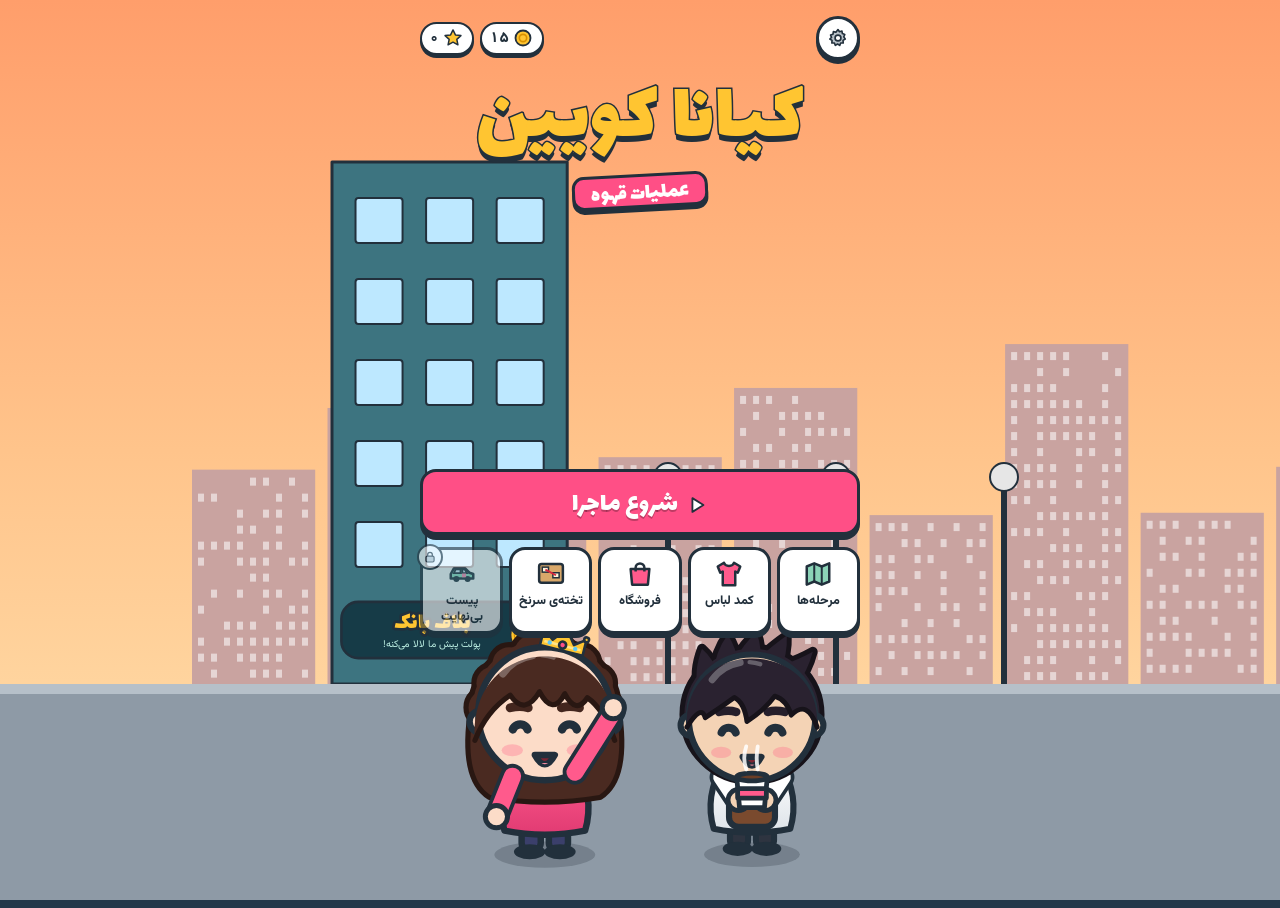
==== index.html @ 51b47969 "Update game (kq-1.0.0-b930e92bf6) Co-Authored-By: Claude Opus 5.5 <noreply@anthropic.com>" ====
<!doctype html>
<html lang="fa" dir="rtl">
<head>
<meta charset="utf-8">
<meta name="viewport" content="width=device-width,initial-scale=1,maximum-scale=1,user-scalable=no,viewport-fit=cover">
<title>کیانا کویین</title>
<meta name="description" content="کیانا کویین: یک بازی مخفی‌کاری خنده‌دار. کیانا باید قانون «قهوه ممنوع» ملکه را شکست بدهد!">
<meta name="theme-color" content="#24384A">
<meta name="color-scheme" content="light">
<meta name="mobile-web-app-capable" content="yes">
<meta name="apple-mobile-web-app-capable" content="yes">
<meta name="apple-mobile-web-app-status-bar-style" content="black-translucent">
<meta name="apple-mobile-web-app-title" content="کیانا کویین">
<meta name="format-detection" content="telephone=no">
<link rel="manifest" href="manifest.webmanifest">
<link rel="icon" type="image/png" href="icons/favicon-64.png">
<link rel="apple-touch-icon" href="icons/apple-touch-icon.png">
<link rel="preload" href="fonts/lalezar-arabic-400-normal.woff2" as="font" type="font/woff2" crossorigin>
<link rel="preload" href="fonts/vazirmatn-arabic-400-normal.woff2" as="font" type="font/woff2" crossorigin>
<link rel="stylesheet" href="fonts/fonts.css">
<style>
/* Design system: one fixed cartoon "sticker" look (no dark variant).
   Tokens → components (btn, round, chip, card, sheet, tile) → screens. */
:root{
  --ink:#22303C;--paper:#FFFFFF;--cream:#FFF9F2;--night:#24384A;--coffee:#6B3E26;
  --pink:#FF4F86;--gold:#FFC531;--teal:#2BB59A;--sky:#5EC8F7;--danger:#E5484D;--ok:#1E8A5A;--muted:#5F7383;
  --display:'Lalezar','Vazirmatn',Tahoma,sans-serif;--thought:'Baloo Bhaijaan 2','Vazirmatn',sans-serif;--body:'Vazirmatn',Tahoma,'Segoe UI',sans-serif;
  --r-sm:12px;--r-md:16px;--r-lg:22px;--sh:0 5px 0 var(--ink);--sh-sm:0 3px 0 var(--ink);--bw:3px;
  color-scheme:light;--sab:env(safe-area-inset-bottom,0px);--sat:env(safe-area-inset-top,0px);
}
[hidden]{display:none!important}
html,body{height:100%}
body{background:var(--night);color:var(--ink);font-family:var(--body);overflow:hidden;touch-action:none;-webkit-user-select:none;user-select:none;-webkit-tap-highlight-color:transparent}
#app{position:fixed;inset:0}
#game{position:absolute;inset:0;display:block}
button{font-family:var(--body);color:var(--ink);cursor:pointer}
button:focus-visible{outline:3px solid var(--gold);outline-offset:2px}
svg{display:block}
.small{font-size:13px}.center{text-align:center}.muted{color:var(--muted);font-size:14px}

/* ---------- components ---------- */
.btn{display:flex;align-items:center;justify-content:center;gap:8px;width:100%;font-family:var(--display);font-size:22px;padding:10px 16px 5px;border-radius:var(--r-md);border:var(--bw) solid var(--ink);background:var(--pink);color:#fff;box-shadow:var(--sh);text-shadow:0 2px 0 rgba(0,0,0,.25);transition:transform .08s}
.btn svg{width:22px;height:22px;flex:none}
.btn.big{font-size:27px;padding:12px 16px 6px}
.btn:active{transform:translateY(4px);box-shadow:0 1px 0 var(--ink)}
.btn.alt{background:var(--paper);color:var(--ink);text-shadow:none;font-size:19px}
.btn.gold{background:var(--gold);color:var(--ink);text-shadow:none}
.btn.dangerb{background:var(--danger)}
.btn.danger-t{color:var(--danger)}
.btn[disabled]{opacity:.45}
.round{pointer-events:auto;width:54px;height:54px;border-radius:50%;background:var(--paper);border:var(--bw) solid var(--ink);box-shadow:0 4px 0 var(--ink);display:grid;place-items:center;position:relative;flex:none;padding:0}
.round:active{transform:translateY(3px);box-shadow:0 1px 0 var(--ink)}
.round svg{width:28px;height:28px}
.round.sm{width:44px;height:44px}.round.sm svg{width:22px;height:22px}
.round b{position:absolute;top:-6px;left:-6px;background:var(--pink);color:#fff;border:2px solid var(--ink);border-radius:99px;min-width:22px;height:22px;font-size:12px;display:grid;place-items:center;padding:0 4px}
.round b.plus{background:var(--gold);color:var(--ink);font-size:16px}
.round.empty svg{opacity:.5}
.round.armed{background:var(--gold);animation:pulse .7s infinite alternate}
.chip{display:flex;align-items:center;gap:4px;background:var(--paper);border:2.5px solid var(--ink);border-radius:999px;padding:3px 9px 3px 7px;box-shadow:var(--sh-sm);font-weight:800;font-size:15px;white-space:nowrap;font-variant-numeric:tabular-nums}
.chip svg{width:20px;height:20px;flex:none}
.chip.danger{background:var(--danger);color:#fff;animation:pulse .5s infinite alternate}
.card{background:var(--paper);border:var(--bw) solid var(--ink);border-radius:var(--r-lg);box-shadow:var(--sh);padding:14px 16px}
.sheet{background:var(--cream);border:var(--bw) solid var(--ink);border-radius:26px;box-shadow:0 7px 0 var(--ink);padding:18px 16px;display:flex;flex-direction:column;gap:12px;animation:pop .28s cubic-bezier(.3,1.5,.5,1)}
.sh-t{text-align:center;color:var(--ink)}
.row{display:flex;gap:10px;align-items:center;justify-content:space-between}
.row2{display:grid;grid-template-columns:1fr 1fr;gap:10px}
h2{font-family:var(--display);font-weight:400;font-size:30px;margin:0;line-height:1.2;text-wrap:balance}
.ttl{color:#fff;text-align:center;text-shadow:0 3px 0 var(--ink)}
p{margin:0;line-height:1.8}
.portrait{display:block;width:150px;height:150px;margin:0 auto;border-radius:50%;background:radial-gradient(circle at 50% 40%,#FFF4C9,#FFD27A);border:var(--bw) solid var(--ink);box-shadow:var(--sh)}
.portrait.sm{width:64px;height:64px;margin:0;box-shadow:var(--sh-sm);flex:none}
@keyframes pulse{to{transform:scale(1.08)}}
@keyframes pop{from{transform:scale(.85);opacity:0}}
@keyframes bob{to{transform:translateY(5px)}}

/* ---------- cutscene ---------- */
#sceneLayer{position:absolute;inset:0;cursor:pointer;direction:rtl}
#talk{position:absolute;left:max(12px,env(safe-area-inset-left,0px));right:max(12px,env(safe-area-inset-right,0px));bottom:calc(12px + env(safe-area-inset-bottom,0px));
  max-width:560px;margin:0 auto;min-height:calc(min(210px,27vh) - 30px);background:var(--paper);border:var(--bw) solid var(--ink);border-radius:var(--r-lg);box-shadow:0 6px 0 var(--ink);
  padding:22px 18px 16px;animation:pop .25s cubic-bezier(.3,1.6,.5,1)}
#talkName{position:absolute;top:-17px;right:16px;font-family:var(--display);font-size:19px;padding:3px 14px 0;border:2.5px solid var(--ink);border-radius:10px;box-shadow:var(--sh-sm)}
#talkText{margin:0;font-size:clamp(16px,4.4vw,19px);line-height:1.85;min-height:3.6em}
#talk.narr #talkText{font-style:italic;color:#3C4F5E}
#talk.think{background:radial-gradient(circle at 20% 0%,#FFFFFF,#F1EBFF 70%);border-style:dashed;border-color:#7A5FB8;border-radius:40px;box-shadow:0 6px 0 #7A5FB8}
#talk.think #talkName{border-style:dashed}
#talk.think #talkText{color:#4B3A78;font-family:var(--thought);font-weight:500;font-size:clamp(17px,4.6vw,20px);line-height:1.9;padding-top:2px}
#talk .nxt{position:absolute;left:16px;bottom:10px;width:0;height:0;border-left:9px solid transparent;border-right:9px solid transparent;border-top:12px solid var(--pink);opacity:0}
#talk.ready .nxt{opacity:1;animation:bob .6s infinite alternate}

/* ---------- HUD ---------- */
#hud{position:absolute;inset:0;pointer-events:none;direction:rtl}
.hud-top{position:absolute;top:0;left:0;right:0;display:flex;gap:5px;align-items:center;
  padding-top:calc(8px + env(safe-area-inset-top,0px));padding-left:max(8px,env(safe-area-inset-left,0px));padding-right:max(8px,env(safe-area-inset-right,0px))}
.hud-top .chip{font-size:13.5px;padding:2px 6px 2px 5px;gap:3px}.hud-top .chip svg{width:18px;height:18px}
@media (max-width:400px){#hCupAb{display:none}.hud-top{gap:4px}}
.hud-top .grow{flex:1}
#hCup{position:relative;display:flex;align-items:center;gap:5px;background:var(--paper);border:2.5px solid var(--ink);border-radius:999px;padding:2px 9px 2px 3px;box-shadow:var(--sh-sm);font-weight:800;font-size:14px;--p:100%;--cc:#8B5A3C}
#hCup .ring{width:32px;height:32px;border-radius:50%;background:conic-gradient(var(--cc) var(--p),#E6DDD5 0);display:grid;place-items:center;border:2px solid var(--ink);flex:none}
#hCup .ring>span{width:23px;height:23px;border-radius:50%;background:var(--paper);display:grid;place-items:center}
#hCup .ring svg{width:17px;height:17px}
#hCup small{font-size:10px;font-weight:600;margin-inline-start:1px}
#hCupAb{font-size:10px;font-weight:800;background:#EDE6FF;border-radius:99px;padding:0 5px}
#hCupAb:empty{display:none}
#hCup.low{animation:pulse .45s infinite alternate;background:#FFE7CF}
#hCup.out{background:#E9EDF0;color:var(--danger)}
#bossBar{position:absolute;top:calc(54px + env(safe-area-inset-top,0px));left:50%;transform:translateX(-50%);display:flex;align-items:center;gap:6px;background:#2B1B2E;color:#fff;border:2.5px solid var(--ink);border-radius:999px;padding:2px 12px 2px 4px;box-shadow:var(--sh-sm);white-space:nowrap;font-size:12px}
#bossBar canvas{width:36px;height:36px;border-radius:50%;background:#FFD27A;border:2px solid var(--ink);box-shadow:none;margin:0}
#bossBar b{font-family:var(--display);font-weight:400;font-size:16px;color:var(--gold)}
#bossBar.hit{animation:shake .4s}
#bossHp{display:flex;gap:3px;direction:ltr}#bossHp i{width:10px;height:13px;border-radius:2px 5px 2px 2px;background:#5A4A5E;border:1.5px solid #000}#bossHp i.on{background:#F5B841}
@keyframes shake{25%{transform:translateX(calc(-50% - 6px))}75%{transform:translateX(calc(-50% + 6px))}}
#modeChip{position:absolute;top:calc(54px + env(safe-area-inset-top,0px));right:max(8px,env(safe-area-inset-right,0px));font-size:12px}
#modeChip.lit{background:#D7ECFF}
#hSus{position:absolute;left:50%;transform:translateX(-50%);top:calc(56px + env(safe-area-inset-top,0px));width:min(46vw,200px);height:10px;border-radius:99px;background:rgba(255,255,255,.9);border:2px solid var(--ink);overflow:hidden;opacity:0;transition:opacity .15s}
#bossBar:not([hidden])~#hSus{top:calc(98px + env(safe-area-inset-top,0px))}
#hSus.on{opacity:1}#hSus i{display:block;height:100%;width:0;background:#E8873A}#hSus.hot i{background:var(--danger)}
.hud-bottom{position:absolute;bottom:0;left:0;right:0;display:flex;align-items:flex-end;justify-content:center;gap:12px;
  padding-bottom:calc(10px + env(safe-area-inset-bottom,0px));padding-left:max(10px,env(safe-area-inset-left,0px));padding-right:max(10px,env(safe-area-inset-right,0px))}
.grp{display:flex;gap:12px}
#hHint{position:absolute;left:50%;transform:translateX(-50%);bottom:calc(78px + env(safe-area-inset-bottom,0px));width:min(92vw,420px);text-align:center;background:rgba(255,255,255,.96);border:2.5px solid var(--ink);border-radius:14px;padding:7px 12px;font-weight:600;font-size:14px;line-height:1.6;box-shadow:var(--sh-sm);transition:opacity .3s}
#hHint.off{opacity:0}
.skipb{position:absolute;top:calc(10px + env(safe-area-inset-top,0px));left:max(10px,env(safe-area-inset-left,0px));min-height:44px;padding:4px 14px 0;font-family:var(--display);font-size:17px;background:rgba(255,255,255,.92);border:2.5px solid var(--ink);border-radius:999px;box-shadow:var(--sh-sm);z-index:3}
@media (max-width:360px){.hud-top .chip{padding:2px 4px;font-size:12px;gap:2px}.hud-top .chip svg{width:15px;height:15px}#hCup{padding-inline-end:5px}#hCup small{display:none}
  .topbar .chip{font-size:12px;padding:2px 5px}.topbar .chip:nth-of-type(3){display:none}
  canvas.vprev{width:84px;height:52px}.veh{gap:6px;padding:8px;flex-wrap:wrap}.veh .grow{min-width:0;flex:1 1 120px}.veh .btn{margin-inline-start:auto}}
.topbar{flex-wrap:nowrap}.topbar .chip{min-width:0}
#bGo,#wNext,#cPin,#bRetry,#sBack{position:sticky;bottom:calc(6px + env(safe-area-inset-bottom,0px));z-index:2}
@media (max-height:640px){.over.bust .portrait{width:96px;height:96px}.brief-card{gap:6px;padding:12px}.mech{padding:6px 8px}}
.row2 .btn{white-space:nowrap;font-size:17px}
.wopt{height:44px}.veh .btn{min-height:44px}.wtabs button{min-height:44px}
.mpanel{-webkit-mask-image:linear-gradient(#000 88%,transparent);mask-image:linear-gradient(#000 88%,transparent);padding-bottom:22px}
.cf .ds{font-size:12.5px}
#bossBar:not([hidden])~#hSus{top:calc(108px + env(safe-area-inset-top,0px))}
#hud.chase .hud-top>*:not(#bPause),#hud.chase .hud-bottom,#hud.chase #hSus,#hud.chase #bossBar,#hud.chase #modeChip,#hud.chase #hHint{display:none!important}

/* ---------- screens ---------- */
#screen{position:absolute;inset:0;overflow-y:auto;direction:rtl;display:flex;flex-direction:column;align-items:center;
  padding-top:calc(16px + env(safe-area-inset-top,0px));padding-bottom:calc(16px + env(safe-area-inset-bottom,0px));
  padding-left:max(16px,env(safe-area-inset-left,0px));padding-right:max(16px,env(safe-area-inset-right,0px));touch-action:pan-y}
#screen.over{background:rgba(18,26,38,.74)}
.wrap{width:100%;max-width:440px;margin:auto 0;display:flex;flex-direction:column;gap:14px}

/* title */
#screen.title .wrap{height:100%;margin:0;justify-content:flex-start}
.tbar{display:flex;justify-content:space-between;align-items:center}.tbar .chips{display:flex;gap:6px}
.logo{font-family:var(--display);font-weight:400;color:#fff;text-align:center;line-height:1;margin:4px 0 0}
.logo .k{display:block;font-size:clamp(56px,17vw,84px);color:var(--gold);-webkit-text-stroke:3px var(--ink);paint-order:stroke fill;text-shadow:0 6px 0 var(--ink);animation:wob 3s ease-in-out infinite}
.logo .s{display:inline-block;margin-top:12px;font-size:23px;background:var(--pink);border:var(--bw) solid var(--ink);border-radius:12px;padding:5px 16px 0;box-shadow:0 4px 0 var(--ink);transform:rotate(-3deg)}
@keyframes wob{50%{transform:rotate(-2deg) scale(1.03)}}
.spacer{flex:1}
.menu{display:flex;flex-direction:column;gap:12px;margin-bottom:min(30vh,250px)}
.tiles{display:grid;grid-template-columns:repeat(5,1fr);gap:6px}
.tile{position:relative}.tile.lk{opacity:.6}.tile em{position:absolute;top:-6px;left:-6px;width:22px;height:22px;background:var(--paper);border:2px solid var(--ink);border-radius:50%;display:grid;place-items:center}.tile em svg{width:14px;height:14px}
.tile{display:flex;flex-direction:column;align-items:center;gap:4px;text-align:center;line-height:1.3;background:var(--paper);border:var(--bw) solid var(--ink);border-radius:var(--r-md);box-shadow:0 4px 0 var(--ink);padding:9px 2px 6px;font-weight:800;font-size:12.5px}
.tile svg{width:30px;height:30px}
.tile:active{transform:translateY(3px);box-shadow:0 1px 0 var(--ink)}
.ver{color:#fff;text-align:center;font-size:13px;text-shadow:0 1px 3px rgba(0,0,0,.7)}

/* mission brief */
#screen.brief{background:rgba(18,26,38,.55)}
.brief-card{background:var(--cream);border:var(--bw) solid var(--ink);border-radius:26px;box-shadow:0 7px 0 var(--ink);padding:16px;display:flex;flex-direction:column;gap:10px;animation:pop .3s cubic-bezier(.3,1.5,.5,1)}
.bc-top{display:flex;align-items:center;gap:8px}
.floor-chip{font-family:var(--display);font-size:15px;color:#fff;background:var(--fc);border:2px solid var(--ink);border-radius:9px;padding:2px 10px 0}
.lvl{font-weight:800;font-size:14px;color:var(--muted)}.best{display:flex;margin-inline-start:auto;direction:ltr}.best svg{width:18px;height:18px}
.tagline.chaseT{background:var(--teal)}
.tagline{display:flex;align-items:center;gap:6px;font-weight:800;color:#fff;background:var(--danger);border:2px solid var(--ink);border-radius:12px;padding:4px 10px}.tagline svg{width:20px;height:20px}
.sec-t{font-family:var(--display);font-size:17px;color:var(--coffee);margin-bottom:-4px}
.goals{display:flex;flex-direction:column;gap:6px}
.goal{display:flex;align-items:center;gap:8px;font-weight:600;font-size:14.5px;background:#fff;border:2px solid #E1D7CC;border-radius:12px;padding:5px 8px}
.goal .gs{position:relative;width:26px;height:26px;flex:none}.goal .gs svg{width:26px;height:26px}.goal .gs b{position:absolute;inset:0;display:grid;place-items:center;font-size:11px;padding-top:3px}
.goal i{margin-inline-start:auto;font-style:normal;font-weight:800}
.goal.ok{border-color:#7FCFA2;background:#EAF8F0}.goal.ok i{color:var(--ok)}
.goal.no{opacity:.7}.goal.no .gs svg path{fill:#B9C2C9}.goal.no i{color:var(--danger)}
.mechs{display:flex;flex-direction:column;gap:6px}
.mech{display:grid;grid-template-columns:32px minmax(0,1fr);gap:10px;align-items:start;background:#fff;border:2px solid #E1D7CC;border-radius:12px;padding:8px 10px}
.mech>svg{width:32px;height:32px}
.mech .mt{display:flex;flex-direction:column;gap:3px;min-width:0;font-size:13px;line-height:1.7}
.mech .mt b{display:flex;align-items:center;flex-wrap:wrap;gap:6px;font-size:14.5px;line-height:1.5}
.mech .mt span{display:block;overflow-wrap:anywhere}
.mech em{display:inline-block;font-style:normal;font-size:11px;font-weight:800;line-height:1.6;background:var(--pink);color:#fff;border-radius:6px;padding:0 6px}
.brief-card{max-width:100%;min-width:0;box-sizing:border-box}.brief-card *{min-width:0}
.mech.new{border-color:var(--pink);background:#FFF0F5}
.coffee-line{display:flex;align-items:center;gap:6px;font-weight:600;font-size:14px}.coffee-line svg{width:24px;height:24px}.coffee-line .muted{margin-inline-start:auto;font-size:12px}

/* catch */
#screen.catchscr{justify-content:flex-end;background:linear-gradient(rgba(18,26,38,0) 40%,rgba(18,26,38,.6))}
#screen.catchscr .wrap{margin:auto 0 0}
.catch-card{background:var(--paper);border:var(--bw) solid var(--ink);border-radius:var(--r-lg);box-shadow:0 6px 0 var(--ink);padding:14px;display:flex;flex-direction:column;gap:10px;animation:pop .25s cubic-bezier(.3,1.6,.5,1)}
.cc-head{display:flex;align-items:center;gap:10px}.cc-head b{font-family:var(--display);font-weight:400;font-size:21px}
.cam-ic{width:56px;height:56px;border-radius:50%;background:#DDEFFF;border:var(--bw) solid var(--ink);display:grid;place-items:center}.cam-ic svg{width:36px;height:36px}
[class^="tag-"]{font-size:12px;font-weight:800;border:2px solid var(--ink);border-radius:99px;padding:0 8px;margin-inline-start:auto}
.tag-kind{background:#C8F0D8}.tag-greedy{background:#FFE58A}.tag-strict{background:#FFC9CB}
.catch-card p{font-size:16px}

/* tower */
#screen.towerScreen{padding-top:0}
.topbar{position:sticky;top:0;z-index:5;display:flex;gap:6px;align-items:center;justify-content:space-between;padding:calc(10px + env(safe-area-inset-top,0px)) 0 10px;background:linear-gradient(#6CC8F5 70%,rgba(108,200,245,0))}
.topbar .chip{font-size:14px;padding:2px 8px 2px 6px}
.tower{display:flex;flex-direction:column;align-items:center;margin:8px 0 0;overflow:hidden;padding-inline:4%}
.roof{width:70%;text-align:center;font-family:var(--display);font-size:18px;color:#fff;background:#3A2E66;border:var(--bw) solid var(--ink);border-bottom:0;border-radius:40px 40px 0 0;padding:16px 10px 8px;text-shadow:0 2px 0 var(--ink)}
.floor{width:100%;border:var(--bw) solid var(--ink);border-bottom:0;background:repeating-linear-gradient(90deg,transparent 0 30px,rgba(255,255,255,.12) 30px 52px),var(--fc);position:relative}
.floor.dim{filter:saturate(.35) brightness(.85)}
.fl-head{display:flex;align-items:baseline;justify-content:center;gap:8px;background:rgba(0,0,0,.25);border-bottom:var(--bw) solid var(--ink);padding:8px 10px 4px;color:#fff}
.fl-n{font-family:var(--display);font-size:24px;text-shadow:0 2px 0 var(--ink)}
.fl-s{font-size:13px;font-weight:600;opacity:.9}
.fl-body{display:flex;flex-direction:column;gap:16px;padding:18px 0 24px}
.node{position:relative;width:66px;height:66px;border-radius:50%;background:var(--paper);border:var(--bw) solid var(--ink);box-shadow:var(--sh);display:grid;place-items:center;padding:0;align-self:center}
.node.p1{transform:translateX(-30%);margin-inline-end:38%}.node.p3{transform:translateX(30%);margin-inline-start:38%}
.node .num{font-family:var(--display);font-size:28px;line-height:1;padding-top:6px}
.node.boss{width:92px;height:92px;background:#2B1B2E}
.node.chase{width:78px;height:78px;background:#1E8A7A;border-radius:24px}.node.chase .veh svg{width:42px;height:42px}.node.chase .num.sm{position:absolute;bottom:4px;font-size:15px;color:#fff;-webkit-text-stroke:1px var(--ink);paint-order:stroke fill}
.node.boss canvas{width:80px;height:80px;border:0;box-shadow:none;background:radial-gradient(circle at 50% 40%,#FFB3C9,#E5484D)}
.node .st{position:absolute;bottom:-17px;left:50%;transform:translateX(-50%);display:flex;gap:1px;direction:ltr}
.node .st svg{width:17px;height:17px}
.node .tag{position:absolute;top:-8px;right:-8px;width:26px;height:26px;background:var(--paper);border:2px solid var(--ink);border-radius:50%;display:grid;place-items:center}
.node .tag svg{width:17px;height:17px}
.node .bn{position:absolute;top:-8px;left:-8px;width:24px;height:24px}.node .sc{position:absolute;bottom:4px;left:-12px;width:22px;height:22px}
.node .lk{position:absolute;inset:0;display:grid;place-items:center;background:rgba(40,50,60,.55);border-radius:50%}
.node .lk svg{width:28px;height:28px}
.node.cur{animation:pulse .7s infinite alternate;background:var(--gold)}
.node.p1.cur{animation:pulse1 .7s infinite alternate}.node.p3.cur{animation:pulse3 .7s infinite alternate}
@keyframes pulse1{from{transform:translateX(-30%)}to{transform:translateX(-30%) scale(1.1)}}
@keyframes pulse3{from{transform:translateX(30%)}to{transform:translateX(30%) scale(1.1)}}
.ground{width:115%;background:#163B47;border:var(--bw) solid var(--ink);padding:6px 0 26px;text-align:center;display:flex;flex-direction:column;align-items:center;gap:2px}
.ground canvas{width:60px;height:60px}
.ground span{font-family:var(--display);font-size:24px;color:var(--gold);-webkit-text-stroke:1.5px var(--ink);paint-order:stroke fill}
.ground small{color:#BDEFE3;font-weight:600}

/* morning café */
#screen.panel{pointer-events:none;justify-content:space-between;background:linear-gradient(rgba(18,26,38,0) 35%,rgba(18,26,38,.6))}
#screen.panel .wrap{pointer-events:auto;height:100%;margin:0;justify-content:space-between}
.mhead{display:flex;flex-direction:column;align-items:center;gap:6px;text-align:center}
.time{font-family:var(--display);font-size:19px;color:var(--ink);background:var(--gold);border:2.5px solid var(--ink);border-radius:10px;padding:3px 12px 0;box-shadow:var(--sh-sm)}
.tags{font-size:13px;font-weight:800;color:#fff;background:var(--danger);border:2px solid var(--ink);border-radius:99px;padding:2px 10px}
.mpanel{background:var(--paper);border:var(--bw) solid var(--ink);border-radius:var(--r-lg);box-shadow:0 6px 0 var(--ink);padding:12px;display:flex;flex-direction:column;gap:8px;max-height:62vh;overflow-y:auto}
.mpanel .row b{font-family:var(--display);font-weight:400;font-size:22px}
.legend{display:flex;align-items:center;gap:4px;font-size:12px;color:var(--muted);font-weight:600}.legend svg{width:15px;height:15px}
.coffees{display:grid;grid-template-columns:1fr 1fr;gap:8px}
.cf{position:relative;text-align:right;background:var(--cream);border:2.5px solid var(--ink);border-radius:14px;box-shadow:0 4px 0 var(--ink);padding:7px 9px;display:grid;grid-template-columns:auto 1fr;column-gap:6px;row-gap:2px;min-width:0;align-content:start}
.cf:active{transform:translateY(3px);box-shadow:0 1px 0 var(--ink)}
.cf[disabled]{opacity:.5}
.cf .ic{grid-row:1/3;width:34px;height:34px;align-self:center}
.cf .nm{font-family:var(--display);font-size:18px;line-height:1.25}
.cf .stats{display:flex;flex-direction:column;gap:1px}.cf .stats>span{display:flex;align-items:center;gap:3px}.cf .stats svg{width:13px;height:13px}
.bar5{display:flex;gap:2px;direction:ltr}.bar5 i{width:9px;height:7px;border-radius:2px;background:#E3DAD0;border:1px solid #B8ABA0}.bar5 i.on{background:var(--coffee);border-color:var(--ink)}
.cf .abl{grid-column:1/-1;justify-self:start;font-size:11px;font-weight:800;background:#EDE6FF;border:1.5px solid #9B7BE8;border-radius:99px;padding:0 7px}
.cf .ds{grid-column:1/-1;font-size:11.5px;line-height:1.5;color:var(--muted)}
.cf .pr{grid-column:1/-1;display:flex;align-items:center;gap:4px;font-weight:800;font-size:13px;font-variant-numeric:tabular-nums}
.cf .pr svg{width:16px;height:16px}.cf .pr b{color:var(--ok)}
.cf.goldcf{background:#FFF3C4}
.cf .free{position:absolute;top:-10px;left:-4px;background:var(--pink);color:#fff;border:2px solid var(--ink);border-radius:8px;font-size:11px;font-weight:800;padding:0 6px;transform:rotate(-6deg)}

/* boss card */
.bosscard{display:flex;flex-direction:column;align-items:center;gap:10px;text-align:center;background:#2B1B2E;color:#fff;border:var(--bw) solid var(--ink);border-radius:26px;box-shadow:0 6px 0 var(--ink);padding:26px 18px 18px;position:relative;animation:pop .4s cubic-bezier(.3,1.6,.5,1)}
.bosscard .rib{position:absolute;top:-18px;font-family:var(--display);font-size:24px;background:var(--danger);border:var(--bw) solid var(--ink);border-radius:12px;padding:4px 18px 0;transform:rotate(-3deg);box-shadow:0 4px 0 var(--ink)}
.portrait.big{width:190px;height:190px;background:radial-gradient(circle at 50% 40%,#FFB3C9,#E5484D)}
.bosscard .bw{font-size:15px;opacity:.85}.bosscard h2{color:var(--gold)}

/* results / fail */
.dlg{display:flex;flex-direction:column;gap:8px}
.who{align-self:flex-start;font-family:var(--display);font-size:18px;padding:3px 12px 0;border:2.5px solid var(--ink);border-radius:10px;background:#E3E8EC}
.who.kiana{background:var(--pink);color:#fff}
.stars{display:flex;justify-content:center;gap:6px;direction:ltr}
.stars svg{width:64px;height:64px;filter:drop-shadow(0 4px 0 var(--ink));animation:popst .45s cubic-bezier(.3,1.8,.5,1) both}
@keyframes popst{from{transform:scale(0) rotate(-40deg)}}
.lines{display:flex;flex-direction:column;gap:5px;font-size:15px}
.lines div{display:flex;justify-content:space-between;gap:10px;font-variant-numeric:tabular-nums}
.lines .tot{border-top:2px dashed #C9D3DA;padding-top:6px;font-weight:800;font-size:17px}.lines .tot span{display:flex;align-items:center;gap:4px}.lines svg{width:18px;height:18px}
.unlock{display:flex;align-items:center;gap:10px;background:#FFF3C4;padding:10px 12px}.unlock>svg{width:38px;height:38px;flex:none}
.unlock.teaser{background:#E8F6FF}
.tipline{color:#fff;font-size:14px;text-align:center;background:rgba(0,0,0,.25);border-radius:12px;padding:6px 10px}

/* glowing "open the new file" button */
.btn.glow{position:relative;overflow:hidden;background:linear-gradient(90deg,#FFB627,#FF4F86);animation:glowp 1.1s ease-in-out infinite alternate}
.btn.glow::after{content:'';position:absolute;top:-20%;bottom:-20%;width:40%;left:-60%;background:linear-gradient(100deg,transparent,rgba(255,255,255,.75),transparent);transform:skewX(-20deg);animation:shine 1.8s ease-in-out infinite}
@keyframes glowp{from{box-shadow:0 5px 0 var(--ink),0 0 0 0 rgba(255,197,49,.9)}to{box-shadow:0 5px 0 var(--ink),0 0 26px 9px rgba(255,197,49,.85);transform:scale(1.03)}}
@keyframes shine{0%{left:-60%}60%,100%{left:130%}}
.btn.hide{visibility:hidden}
/* clue folder */
#screen.cluescr{background:radial-gradient(circle at 50% 40%,#3B2A20,#140E0B)}
.folder{position:relative;background:#E7C17E;border:var(--bw) solid var(--ink);border-radius:6px 18px 18px 18px;box-shadow:0 8px 0 var(--ink);padding:26px 12px 12px;animation:slidein .5s cubic-bezier(.2,1.3,.5,1) both;transform-origin:50% 0}
.folder.still{animation:none}
@keyframes slidein{from{transform:translateY(120%) rotate(8deg)}}
.ftab{position:absolute;top:-20px;right:18px;background:#E7C17E;border:var(--bw) solid var(--ink);border-bottom:0;border-radius:10px 10px 0 0;padding:2px 14px 0;font-family:var(--display);font-size:16px}
.stamp{position:absolute;top:10px;left:14px;font-family:var(--display);font-size:26px;color:#D7263D;border:3px solid #D7263D;border-radius:8px;padding:2px 10px 0;transform:rotate(-12deg) scale(3);opacity:0;z-index:2}
.folder.stamped .stamp,.folder.still .stamp{animation:stamp .25s ease-in forwards}
@keyframes stamp{to{transform:rotate(-12deg) scale(1);opacity:.9}}
.paper{background:#FFFDF5;border:2px solid #B9A27C;border-radius:4px;padding:16px 14px;display:flex;flex-direction:column;gap:8px;min-height:220px;background-image:repeating-linear-gradient(#FFFDF5 0 29px,#E8EEF7 29px 30px)}
.paper canvas{align-self:center}
.paper h3{font-family:var(--display);font-weight:400;font-size:24px;margin:0;color:var(--coffee);text-align:center}
.paper p{font-size:17px;line-height:1.9;min-height:5em}
.paper .doc{font-weight:600;color:#2E2A24;letter-spacing:.2px;border-inline-start:4px solid #E1C79A;padding-inline-start:10px}
.knote{display:flex;gap:10px;align-items:flex-start;margin-top:12px;background:radial-gradient(circle at 20% 0%,#fff,#F1EBFF 70%);border:2.5px dashed #7A5FB8;border-radius:28px;padding:10px 12px;box-shadow:0 4px 0 #7A5FB8;opacity:0;transform:translateY(14px) scale(.96);transition:all .45s cubic-bezier(.3,1.5,.5,1)}
.knote.on{opacity:1;transform:none}
.knote b{font-size:12px;color:#7A5FB8}
.knote .thinkf{font-family:var(--thought);font-size:17px;line-height:1.8;color:#4B3A78;margin:0;min-height:0}
.nextdest{opacity:0;transition:opacity .4s}.nextdest.on{opacity:1}
.nextdest{display:flex;margin-top:10px;width:fit-content;align-items:center;gap:8px;align-self:flex-start;background:var(--coffee);color:#fff;border:2px solid var(--ink);border-radius:12px;padding:4px 12px;box-shadow:var(--sh-sm)}
.nextdest span{font-size:12px;opacity:.85}.nextdest b{font-family:var(--display);font-weight:400;font-size:18px}
.folder.fly{animation:fly .6s ease-in forwards}
@keyframes fly{to{transform:translateY(-70vh) scale(.15) rotate(-20deg);opacity:0}}

/* sheets: settings, wardrobe, board, shop */
.srow{display:flex;align-items:center;gap:10px;background:#fff;border:2px solid #E1D7CC;border-radius:14px;padding:8px 12px;font-weight:800}
.srow svg{width:26px;height:26px}.srow span{flex:1}
.sw{appearance:none;-webkit-appearance:none;width:52px;height:30px;border-radius:99px;background:#C9D3DA;border:2.5px solid var(--ink);position:relative;cursor:pointer;flex:none;transition:background .15s}
.sw::after{content:'';position:absolute;top:2px;right:2px;width:21px;height:21px;border-radius:50%;background:#fff;border:2px solid var(--ink);transition:right .15s}
.sw:checked{background:var(--teal)}.sw:checked::after{right:23px}
.sdiv{border-top:2px dashed #D9CEC2}
.codebox{width:100%;box-sizing:border-box;font:13px/1.5 ui-monospace,Consolas,monospace;word-break:break-all;padding:10px;border:var(--bw) solid var(--ink);border-radius:var(--r-sm);background:#fff;color:var(--ink);resize:none;-webkit-user-select:text;user-select:text;touch-action:auto}
.shop{display:flex;align-items:center;gap:10px;padding:10px 12px}
.shop>svg{width:44px;height:44px;flex:none}
.shop .grow{flex:1;min-width:0}.shop .have{font-size:12px;font-weight:800}
.shop .btn{width:auto;font-size:18px;padding:8px 12px 3px}
.shop .btn svg{width:18px;height:18px}
.shop.lockd{opacity:.65}.lockic svg{width:30px;height:30px}
.wallet{align-self:center}
.wtabs{display:grid;grid-template-columns:1fr 1fr;gap:6px;background:#EADFD3;border-radius:14px;padding:4px}
.wtabs button{border:0;background:transparent;border-radius:10px;padding:8px;font-weight:800;font-size:15px}
.wtabs.w3{grid-template-columns:1fr 1fr 1fr}
canvas.vprev{width:118px;height:70px;flex:none;border-radius:12px;background:linear-gradient(#BDE8FF,#E8F7FF 70%,#9AA6B2 70%)}
canvas.vprev.big{width:100%;height:150px;border:var(--bw) solid var(--ink)}
.veh{display:flex;align-items:center;gap:10px;padding:8px 10px}.veh .btn{width:auto;font-size:16px;padding:7px 10px 2px}.veh.sel{outline:3px solid var(--pink);outline-offset:2px}.veh.lockd{opacity:.6}
.tagsel{font-weight:800;font-size:12px;background:var(--pink);color:#fff;border:2px solid var(--ink);border-radius:99px;padding:1px 8px}
.wtabs button[disabled]{opacity:.5}
.wtabs button.on{background:var(--paper);box-shadow:0 2px 0 var(--ink);border:2px solid var(--ink)}
.wprev{position:relative}.wprev canvas{width:190px;height:220px;border-radius:30px}.wprev .chip{position:absolute;top:4px;left:4px}
.wcat{display:flex;flex-direction:column;gap:6px}.wcat>b{font-family:var(--display);font-weight:400;font-size:17px}
.wopts{display:flex;flex-wrap:wrap;gap:6px}
.wopt{position:relative;min-width:44px;height:40px;border-radius:12px;border:2.5px solid var(--ink);background:#fff;font-weight:800;font-size:13px;padding:0 10px;box-shadow:0 3px 0 var(--ink)}
.wopt.swt{background:var(--sw);width:44px;padding:0}
.wopt.sel{outline:3px solid var(--pink);outline-offset:2px}
.wopt.lk{opacity:.55}
.wopt.buy:not(.swt){background:#FFF7DD}
.wopt em.pr{background:var(--gold);color:var(--ink);border:1.5px solid var(--ink)}
.trybar{position:sticky;top:0;z-index:3;display:flex;flex-direction:column;gap:8px;background:#FFF3C4;border:2.5px solid var(--ink);border-radius:16px;padding:10px;box-shadow:var(--sh-sm);font-weight:800;text-align:center}
.wprev .chip.coins{left:auto;right:4px}
.wopt em{position:absolute;bottom:-9px;left:50%;transform:translateX(-50%);display:flex;align-items:center;font-style:normal;font-size:10px;background:var(--ink);color:#fff;border-radius:99px;padding:0 5px 0 3px;white-space:nowrap}.wopt em svg{width:11px;height:11px}
.cork{display:grid;grid-template-columns:repeat(4,minmax(0,1fr));gap:10px;background:#C9925A;border:var(--bw) solid var(--ink);border-radius:14px;padding:14px 10px;box-shadow:inset 0 0 0 6px #A9743F}
.bcard{min-width:0;overflow-wrap:anywhere;position:relative;aspect-ratio:1;background:#FFF6DA;border:2px solid var(--ink);border-radius:4px;transform:rotate(var(--r));display:flex;flex-direction:column;align-items:center;justify-content:center;gap:2px;padding:4px;font-size:10.5px;line-height:1.35;text-align:center;box-shadow:0 3px 0 rgba(0,0,0,.25)}
.bcard em{font-style:normal;font-family:var(--display);font-size:16px;color:var(--coffee)}
.bcard b{font-weight:800}
.bcard.empty{background:rgba(255,246,218,.35);border-style:dashed;color:rgba(34,48,60,.5)}
.bcard .pin{position:absolute;top:-6px;width:12px;height:12px;border-radius:50%;background:var(--danger);border:2px solid var(--ink)}
.secs{display:flex;flex-direction:column;gap:8px}
.sec{padding:10px 12px}.sec b{display:flex;align-items:center;gap:6px}.sec b svg{width:22px;height:22px}.sec.lockd{opacity:.6}
.pz-name{text-align:center;font-weight:800;color:var(--muted)}

#toast{position:absolute;left:50%;top:40%;transform:translate(-50%,-50%) scale(.6);opacity:0;pointer-events:none;direction:rtl;font-family:var(--display);font-size:24px;color:#fff;background:var(--pink);border:var(--bw) solid var(--ink);border-radius:var(--r-md);padding:8px 18px 3px;box-shadow:var(--sh);transition:all .25s;white-space:nowrap;max-width:92vw;text-align:center;z-index:20}
#toast.on{opacity:1;transform:translate(-50%,-50%) scale(1)}
#toast.small{font-family:var(--body);font-size:15px;font-weight:600;white-space:normal;padding:8px 14px;background:var(--paper);color:var(--ink)}
@media (prefers-reduced-motion:reduce){*{animation:none!important;transition:none!important}}
</style>
</head>
<body>
<div id="app">
  <canvas id="game" aria-label="صفحه‌ی بازی"></canvas>
  <div id="sceneLayer" hidden role="button" aria-label="ادامه">
    <div id="talk" hidden><span id="talkName"></span><p id="talkText"></p><span class="nxt"></span></div>
    <button id="skipB" class="skipb" hidden aria-label="رد کردن صحنه">رد کردن ⏭</button>
  </div>
  <div id="hud" hidden>
    <div class="hud-top">
      <button class="round sm" id="bPause" aria-label="توقف"></button>
      <div class="chip" id="hDocs"></div>
      <div id="hCup" title="انرژی قهوه"><span class="ring"><span id="hCupIc"></span></span><span id="hCupSec"></span><span id="hCupAb"></span></div>
      <span class="grow"></span>
      <div class="chip" id="hCoins"></div>
      <div class="chip" id="hTime"></div>
    </div>
    <div id="bossBar" hidden><canvas class="portrait" id="bossPic" data-who="gossip" data-mood="evil"></canvas><span id="bossWho"></span><b id="bossName"></b><span id="bossHp"></span></div>
    <div class="chip" id="modeChip" hidden></div>
    <div id="hSus"><i></i></div>
    <div id="hHint" class="off"></div>
    <div class="hud-bottom">
      <div class="grp"><button class="round" id="g_donut" aria-label="دونات"></button><button class="round" id="g_phone" aria-label="زنگولک"></button><button class="round" id="g_box" aria-label="کارتن نامرئی"></button></div>
    </div>
  </div>
  <div id="screen" hidden></div>
  <div id="toast"></div>
</div>
<script src="js/audio.js"></script>
<script src="js/art.js"></script>
<script src="js/sim.js"></script>
<script src="js/levels.js"></script>
<script src="js/story.js"></script>
<script src="js/ch1.js"></script>
<script src="js/ch2.js"></script>
<script src="js/ch3.js"></script>
<script src="js/ch4.js"></script>
<script src="js/ch5.js"></script>
<script src="js/chase.js"></script>
<script src="js/game.js"></script>
<script>
/* offline support (not needed inside the Android app, where files are already on the phone) */
if('serviceWorker' in navigator&&!window.Capacitor&&/^https?:$/.test(location.protocol))addEventListener('load',()=>navigator.serviceWorker.register('sw.js').catch(()=>{}));
</script>
</body>
</html>
---- fonts/fonts.css ----
/* Local fonts (SIL Open Font License 1.1, from fontsource 5.3.0). See fonts/LICENSES.txt */
@font-face{font-family:'Baloo Bhaijaan 2';font-style:normal;font-display:swap;font-weight:500;src:url(baloo-bhaijaan-2-arabic-500-normal.woff2) format('woff2');unicode-range:U+0600-06FF,U+0750-077F,U+0870-088E,U+0890-0891,U+0897-08E1,U+08E3-08FF,U+200C-200E,U+2010-2011,U+204F,U+2E41,U+FB50-FDFF,U+FE70-FE74,U+FE76-FEFC,U+102E0-102FB,U+10E60-10E7E,U+10EC2-10EC4,U+10EFC-10EFF,U+1EE00-1EE03,U+1EE05-1EE1F,U+1EE21-1EE22,U+1EE24,U+1EE27,U+1EE29-1EE32,U+1EE34-1EE37,U+1EE39,U+1EE3B,U+1EE42,U+1EE47,U+1EE49,U+1EE4B,U+1EE4D-1EE4F,U+1EE51-1EE52,U+1EE54,U+1EE57,U+1EE59,U+1EE5B,U+1EE5D,U+1EE5F,U+1EE61-1EE62,U+1EE64,U+1EE67-1EE6A,U+1EE6C-1EE72,U+1EE74-1EE77,U+1EE79-1EE7C,U+1EE7E,U+1EE80-1EE89,U+1EE8B-1EE9B,U+1EEA1-1EEA3,U+1EEA5-1EEA9,U+1EEAB-1EEBB,U+1EEF0-1EEF1;}
@font-face{font-family:'Baloo Bhaijaan 2';font-style:normal;font-display:swap;font-weight:500;src:url(baloo-bhaijaan-2-latin-ext-500-normal.woff2) format('woff2');unicode-range:U+0100-02BA,U+02BD-02C5,U+02C7-02CC,U+02CE-02D7,U+02DD-02FF,U+0304,U+0308,U+0329,U+1D00-1DBF,U+1E00-1E9F,U+1EF2-1EFF,U+2020,U+20A0-20AB,U+20AD-20C0,U+2113,U+2C60-2C7F,U+A720-A7FF;}
@font-face{font-family:'Baloo Bhaijaan 2';font-style:normal;font-display:swap;font-weight:500;src:url(baloo-bhaijaan-2-latin-500-normal.woff2) format('woff2');unicode-range:U+0000-00FF,U+0131,U+0152-0153,U+02BB-02BC,U+02C6,U+02DA,U+02DC,U+0304,U+0308,U+0329,U+2000-206F,U+20AC,U+2122,U+2191,U+2193,U+2212,U+2215,U+FEFF,U+FFFD;}
@font-face{font-family:'Baloo Bhaijaan 2';font-style:normal;font-display:swap;font-weight:600;src:url(baloo-bhaijaan-2-arabic-600-normal.woff2) format('woff2');unicode-range:U+0600-06FF,U+0750-077F,U+0870-088E,U+0890-0891,U+0897-08E1,U+08E3-08FF,U+200C-200E,U+2010-2011,U+204F,U+2E41,U+FB50-FDFF,U+FE70-FE74,U+FE76-FEFC,U+102E0-102FB,U+10E60-10E7E,U+10EC2-10EC4,U+10EFC-10EFF,U+1EE00-1EE03,U+1EE05-1EE1F,U+1EE21-1EE22,U+1EE24,U+1EE27,U+1EE29-1EE32,U+1EE34-1EE37,U+1EE39,U+1EE3B,U+1EE42,U+1EE47,U+1EE49,U+1EE4B,U+1EE4D-1EE4F,U+1EE51-1EE52,U+1EE54,U+1EE57,U+1EE59,U+1EE5B,U+1EE5D,U+1EE5F,U+1EE61-1EE62,U+1EE64,U+1EE67-1EE6A,U+1EE6C-1EE72,U+1EE74-1EE77,U+1EE79-1EE7C,U+1EE7E,U+1EE80-1EE89,U+1EE8B-1EE9B,U+1EEA1-1EEA3,U+1EEA5-1EEA9,U+1EEAB-1EEBB,U+1EEF0-1EEF1;}
@font-face{font-family:'Baloo Bhaijaan 2';font-style:normal;font-display:swap;font-weight:600;src:url(baloo-bhaijaan-2-latin-ext-600-normal.woff2) format('woff2');unicode-range:U+0100-02BA,U+02BD-02C5,U+02C7-02CC,U+02CE-02D7,U+02DD-02FF,U+0304,U+0308,U+0329,U+1D00-1DBF,U+1E00-1E9F,U+1EF2-1EFF,U+2020,U+20A0-20AB,U+20AD-20C0,U+2113,U+2C60-2C7F,U+A720-A7FF;}
@font-face{font-family:'Baloo Bhaijaan 2';font-style:normal;font-display:swap;font-weight:600;src:url(baloo-bhaijaan-2-latin-600-normal.woff2) format('woff2');unicode-range:U+0000-00FF,U+0131,U+0152-0153,U+02BB-02BC,U+02C6,U+02DA,U+02DC,U+0304,U+0308,U+0329,U+2000-206F,U+20AC,U+2122,U+2191,U+2193,U+2212,U+2215,U+FEFF,U+FFFD;}
@font-face{font-family:'Lalezar';font-style:normal;font-display:swap;font-weight:400;src:url(lalezar-arabic-400-normal.woff2) format('woff2');unicode-range:U+0600-06FF,U+0750-077F,U+0870-088E,U+0890-0891,U+0897-08E1,U+08E3-08FF,U+200C-200E,U+2010-2011,U+204F,U+2E41,U+FB50-FDFF,U+FE70-FE74,U+FE76-FEFC,U+102E0-102FB,U+10E60-10E7E,U+10EC2-10EC4,U+10EFC-10EFF,U+1EE00-1EE03,U+1EE05-1EE1F,U+1EE21-1EE22,U+1EE24,U+1EE27,U+1EE29-1EE32,U+1EE34-1EE37,U+1EE39,U+1EE3B,U+1EE42,U+1EE47,U+1EE49,U+1EE4B,U+1EE4D-1EE4F,U+1EE51-1EE52,U+1EE54,U+1EE57,U+1EE59,U+1EE5B,U+1EE5D,U+1EE5F,U+1EE61-1EE62,U+1EE64,U+1EE67-1EE6A,U+1EE6C-1EE72,U+1EE74-1EE77,U+1EE79-1EE7C,U+1EE7E,U+1EE80-1EE89,U+1EE8B-1EE9B,U+1EEA1-1EEA3,U+1EEA5-1EEA9,U+1EEAB-1EEBB,U+1EEF0-1EEF1;}
@font-face{font-family:'Lalezar';font-style:normal;font-display:swap;font-weight:400;src:url(lalezar-latin-ext-400-normal.woff2) format('woff2');unicode-range:U+0100-02BA,U+02BD-02C5,U+02C7-02CC,U+02CE-02D7,U+02DD-02FF,U+0304,U+0308,U+0329,U+1D00-1DBF,U+1E00-1E9F,U+1EF2-1EFF,U+2020,U+20A0-20AB,U+20AD-20C0,U+2113,U+2C60-2C7F,U+A720-A7FF;}
@font-face{font-family:'Lalezar';font-style:normal;font-display:swap;font-weight:400;src:url(lalezar-latin-400-normal.woff2) format('woff2');unicode-range:U+0000-00FF,U+0131,U+0152-0153,U+02BB-02BC,U+02C6,U+02DA,U+02DC,U+0304,U+0308,U+0329,U+2000-206F,U+20AC,U+2122,U+2191,U+2193,U+2212,U+2215,U+FEFF,U+FFFD;}
@font-face{font-family:'Vazirmatn';font-style:normal;font-display:swap;font-weight:400;src:url(vazirmatn-arabic-400-normal.woff2) format('woff2');unicode-range:U+0600-06FF,U+0750-077F,U+0870-088E,U+0890-0891,U+0897-08E1,U+08E3-08FF,U+200C-200E,U+2010-2011,U+204F,U+2E41,U+FB50-FDFF,U+FE70-FE74,U+FE76-FEFC,U+102E0-102FB,U+10E60-10E7E,U+10EC2-10EC4,U+10EFC-10EFF,U+1EE00-1EE03,U+1EE05-1EE1F,U+1EE21-1EE22,U+1EE24,U+1EE27,U+1EE29-1EE32,U+1EE34-1EE37,U+1EE39,U+1EE3B,U+1EE42,U+1EE47,U+1EE49,U+1EE4B,U+1EE4D-1EE4F,U+1EE51-1EE52,U+1EE54,U+1EE57,U+1EE59,U+1EE5B,U+1EE5D,U+1EE5F,U+1EE61-1EE62,U+1EE64,U+1EE67-1EE6A,U+1EE6C-1EE72,U+1EE74-1EE77,U+1EE79-1EE7C,U+1EE7E,U+1EE80-1EE89,U+1EE8B-1EE9B,U+1EEA1-1EEA3,U+1EEA5-1EEA9,U+1EEAB-1EEBB,U+1EEF0-1EEF1;}
@font-face{font-family:'Vazirmatn';font-style:normal;font-display:swap;font-weight:400;src:url(vazirmatn-latin-ext-400-normal.woff2) format('woff2');unicode-range:U+0100-02BA,U+02BD-02C5,U+02C7-02CC,U+02CE-02D7,U+02DD-02FF,U+0304,U+0308,U+0329,U+1D00-1DBF,U+1E00-1E9F,U+1EF2-1EFF,U+2020,U+20A0-20AB,U+20AD-20C0,U+2113,U+2C60-2C7F,U+A720-A7FF;}
@font-face{font-family:'Vazirmatn';font-style:normal;font-display:swap;font-weight:400;src:url(vazirmatn-latin-400-normal.woff2) format('woff2');unicode-range:U+0000-00FF,U+0131,U+0152-0153,U+02BB-02BC,U+02C6,U+02DA,U+02DC,U+0304,U+0308,U+0329,U+2000-206F,U+20AC,U+2122,U+2191,U+2193,U+2212,U+2215,U+FEFF,U+FFFD;}
@font-face{font-family:'Vazirmatn';font-style:normal;font-display:swap;font-weight:600;src:url(vazirmatn-arabic-600-normal.woff2) format('woff2');unicode-range:U+0600-06FF,U+0750-077F,U+0870-088E,U+0890-0891,U+0897-08E1,U+08E3-08FF,U+200C-200E,U+2010-2011,U+204F,U+2E41,U+FB50-FDFF,U+FE70-FE74,U+FE76-FEFC,U+102E0-102FB,U+10E60-10E7E,U+10EC2-10EC4,U+10EFC-10EFF,U+1EE00-1EE03,U+1EE05-1EE1F,U+1EE21-1EE22,U+1EE24,U+1EE27,U+1EE29-1EE32,U+1EE34-1EE37,U+1EE39,U+1EE3B,U+1EE42,U+1EE47,U+1EE49,U+1EE4B,U+1EE4D-1EE4F,U+1EE51-1EE52,U+1EE54,U+1EE57,U+1EE59,U+1EE5B,U+1EE5D,U+1EE5F,U+1EE61-1EE62,U+1EE64,U+1EE67-1EE6A,U+1EE6C-1EE72,U+1EE74-1EE77,U+1EE79-1EE7C,U+1EE7E,U+1EE80-1EE89,U+1EE8B-1EE9B,U+1EEA1-1EEA3,U+1EEA5-1EEA9,U+1EEAB-1EEBB,U+1EEF0-1EEF1;}
@font-face{font-family:'Vazirmatn';font-style:normal;font-display:swap;font-weight:600;src:url(vazirmatn-latin-ext-600-normal.woff2) format('woff2');unicode-range:U+0100-02BA,U+02BD-02C5,U+02C7-02CC,U+02CE-02D7,U+02DD-02FF,U+0304,U+0308,U+0329,U+1D00-1DBF,U+1E00-1E9F,U+1EF2-1EFF,U+2020,U+20A0-20AB,U+20AD-20C0,U+2113,U+2C60-2C7F,U+A720-A7FF;}
@font-face{font-family:'Vazirmatn';font-style:normal;font-display:swap;font-weight:600;src:url(vazirmatn-latin-600-normal.woff2) format('woff2');unicode-range:U+0000-00FF,U+0131,U+0152-0153,U+02BB-02BC,U+02C6,U+02DA,U+02DC,U+0304,U+0308,U+0329,U+2000-206F,U+20AC,U+2122,U+2191,U+2193,U+2212,U+2215,U+FEFF,U+FFFD;}
@font-face{font-family:'Vazirmatn';font-style:normal;font-display:swap;font-weight:800;src:url(vazirmatn-arabic-800-normal.woff2) format('woff2');unicode-range:U+0600-06FF,U+0750-077F,U+0870-088E,U+0890-0891,U+0897-08E1,U+08E3-08FF,U+200C-200E,U+2010-2011,U+204F,U+2E41,U+FB50-FDFF,U+FE70-FE74,U+FE76-FEFC,U+102E0-102FB,U+10E60-10E7E,U+10EC2-10EC4,U+10EFC-10EFF,U+1EE00-1EE03,U+1EE05-1EE1F,U+1EE21-1EE22,U+1EE24,U+1EE27,U+1EE29-1EE32,U+1EE34-1EE37,U+1EE39,U+1EE3B,U+1EE42,U+1EE47,U+1EE49,U+1EE4B,U+1EE4D-1EE4F,U+1EE51-1EE52,U+1EE54,U+1EE57,U+1EE59,U+1EE5B,U+1EE5D,U+1EE5F,U+1EE61-1EE62,U+1EE64,U+1EE67-1EE6A,U+1EE6C-1EE72,U+1EE74-1EE77,U+1EE79-1EE7C,U+1EE7E,U+1EE80-1EE89,U+1EE8B-1EE9B,U+1EEA1-1EEA3,U+1EEA5-1EEA9,U+1EEAB-1EEBB,U+1EEF0-1EEF1;}
@font-face{font-family:'Vazirmatn';font-style:normal;font-display:swap;font-weight:800;src:url(vazirmatn-latin-ext-800-normal.woff2) format('woff2');unicode-range:U+0100-02BA,U+02BD-02C5,U+02C7-02CC,U+02CE-02D7,U+02DD-02FF,U+0304,U+0308,U+0329,U+1D00-1DBF,U+1E00-1E9F,U+1EF2-1EFF,U+2020,U+20A0-20AB,U+20AD-20C0,U+2113,U+2C60-2C7F,U+A720-A7FF;}
@font-face{font-family:'Vazirmatn';font-style:normal;font-display:swap;font-weight:800;src:url(vazirmatn-latin-800-normal.woff2) format('woff2');unicode-range:U+0000-00FF,U+0131,U+0152-0153,U+02BB-02BC,U+02C6,U+02DA,U+02DC,U+0304,U+0308,U+0329,U+2000-206F,U+20AC,U+2122,U+2191,U+2193,U+2212,U+2215,U+FEFF,U+FFFD;}
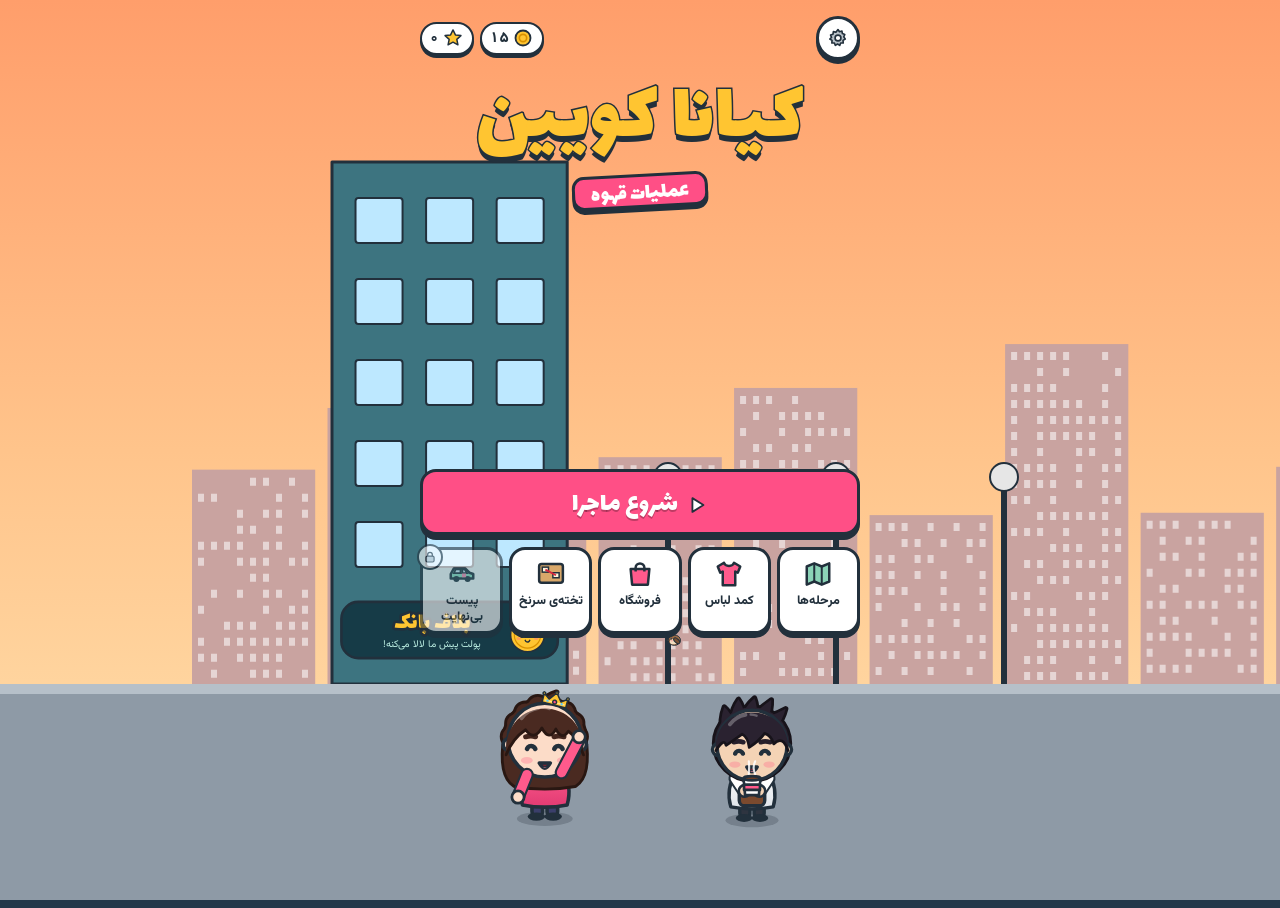
==== commit 6f6b3ab5: "Update game (kq-1.0.0-34be576390) Co-Authored-By: Claude Opus 5.5 <noreply@anthropic.com>" ====
--- a/index.html
+++ b/index.html
@@ -18,378 +18,392 @@
 <link rel="preload" href="fonts/lalezar-arabic-400-normal.woff2" as="font" type="font/woff2" crossorigin>
 <link rel="preload" href="fonts/vazirmatn-arabic-400-normal.woff2" as="font" type="font/woff2" crossorigin>
 <link rel="stylesheet" href="fonts/fonts.css">
-<style>
-/* Design system: one fixed cartoon "sticker" look (no dark variant).
-   Tokens → components (btn, round, chip, card, sheet, tile) → screens. */
-:root{
-  --ink:#22303C;--paper:#FFFFFF;--cream:#FFF9F2;--night:#24384A;--coffee:#6B3E26;
-  --pink:#FF4F86;--gold:#FFC531;--teal:#2BB59A;--sky:#5EC8F7;--danger:#E5484D;--ok:#1E8A5A;--muted:#5F7383;
-  --display:'Lalezar','Vazirmatn',Tahoma,sans-serif;--thought:'Baloo Bhaijaan 2','Vazirmatn',sans-serif;--body:'Vazirmatn',Tahoma,'Segoe UI',sans-serif;
-  --r-sm:12px;--r-md:16px;--r-lg:22px;--sh:0 5px 0 var(--ink);--sh-sm:0 3px 0 var(--ink);--bw:3px;
-  color-scheme:light;--sab:env(safe-area-inset-bottom,0px);--sat:env(safe-area-inset-top,0px);
-}
-[hidden]{display:none!important}
-html,body{height:100%}
-body{background:var(--night);color:var(--ink);font-family:var(--body);overflow:hidden;touch-action:none;-webkit-user-select:none;user-select:none;-webkit-tap-highlight-color:transparent}
-#app{position:fixed;inset:0}
-#game{position:absolute;inset:0;display:block}
-button{font-family:var(--body);color:var(--ink);cursor:pointer}
-button:focus-visible{outline:3px solid var(--gold);outline-offset:2px}
-svg{display:block}
-.small{font-size:13px}.center{text-align:center}.muted{color:var(--muted);font-size:14px}
-
-/* ---------- components ---------- */
-.btn{display:flex;align-items:center;justify-content:center;gap:8px;width:100%;font-family:var(--display);font-size:22px;padding:10px 16px 5px;border-radius:var(--r-md);border:var(--bw) solid var(--ink);background:var(--pink);color:#fff;box-shadow:var(--sh);text-shadow:0 2px 0 rgba(0,0,0,.25);transition:transform .08s}
-.btn svg{width:22px;height:22px;flex:none}
-.btn.big{font-size:27px;padding:12px 16px 6px}
-.btn:active{transform:translateY(4px);box-shadow:0 1px 0 var(--ink)}
-.btn.alt{background:var(--paper);color:var(--ink);text-shadow:none;font-size:19px}
-.btn.gold{background:var(--gold);color:var(--ink);text-shadow:none}
-.btn.dangerb{background:var(--danger)}
-.btn.danger-t{color:var(--danger)}
-.btn[disabled]{opacity:.45}
-.round{pointer-events:auto;width:54px;height:54px;border-radius:50%;background:var(--paper);border:var(--bw) solid var(--ink);box-shadow:0 4px 0 var(--ink);display:grid;place-items:center;position:relative;flex:none;padding:0}
-.round:active{transform:translateY(3px);box-shadow:0 1px 0 var(--ink)}
-.round svg{width:28px;height:28px}
-.round.sm{width:44px;height:44px}.round.sm svg{width:22px;height:22px}
-.round b{position:absolute;top:-6px;left:-6px;background:var(--pink);color:#fff;border:2px solid var(--ink);border-radius:99px;min-width:22px;height:22px;font-size:12px;display:grid;place-items:center;padding:0 4px}
-.round b.plus{background:var(--gold);color:var(--ink);font-size:16px}
-.round.empty svg{opacity:.5}
-.round.armed{background:var(--gold);animation:pulse .7s infinite alternate}
-.chip{display:flex;align-items:center;gap:4px;background:var(--paper);border:2.5px solid var(--ink);border-radius:999px;padding:3px 9px 3px 7px;box-shadow:var(--sh-sm);font-weight:800;font-size:15px;white-space:nowrap;font-variant-numeric:tabular-nums}
-.chip svg{width:20px;height:20px;flex:none}
-.chip.danger{background:var(--danger);color:#fff;animation:pulse .5s infinite alternate}
-.card{background:var(--paper);border:var(--bw) solid var(--ink);border-radius:var(--r-lg);box-shadow:var(--sh);padding:14px 16px}
-.sheet{background:var(--cream);border:var(--bw) solid var(--ink);border-radius:26px;box-shadow:0 7px 0 var(--ink);padding:18px 16px;display:flex;flex-direction:column;gap:12px;animation:pop .28s cubic-bezier(.3,1.5,.5,1)}
-.sh-t{text-align:center;color:var(--ink)}
-.row{display:flex;gap:10px;align-items:center;justify-content:space-between}
-.row2{display:grid;grid-template-columns:1fr 1fr;gap:10px}
-h2{font-family:var(--display);font-weight:400;font-size:30px;margin:0;line-height:1.2;text-wrap:balance}
-.ttl{color:#fff;text-align:center;text-shadow:0 3px 0 var(--ink)}
-p{margin:0;line-height:1.8}
-.portrait{display:block;width:150px;height:150px;margin:0 auto;border-radius:50%;background:radial-gradient(circle at 50% 40%,#FFF4C9,#FFD27A);border:var(--bw) solid var(--ink);box-shadow:var(--sh)}
-.portrait.sm{width:64px;height:64px;margin:0;box-shadow:var(--sh-sm);flex:none}
-@keyframes pulse{to{transform:scale(1.08)}}
-@keyframes pop{from{transform:scale(.85);opacity:0}}
-@keyframes bob{to{transform:translateY(5px)}}
-
-/* ---------- cutscene ---------- */
-#sceneLayer{position:absolute;inset:0;cursor:pointer;direction:rtl}
-#talk{position:absolute;left:max(12px,env(safe-area-inset-left,0px));right:max(12px,env(safe-area-inset-right,0px));bottom:calc(12px + env(safe-area-inset-bottom,0px));
-  max-width:560px;margin:0 auto;min-height:calc(min(210px,27vh) - 30px);background:var(--paper);border:var(--bw) solid var(--ink);border-radius:var(--r-lg);box-shadow:0 6px 0 var(--ink);
-  padding:22px 18px 16px;animation:pop .25s cubic-bezier(.3,1.6,.5,1)}
-#talkName{position:absolute;top:-17px;right:16px;font-family:var(--display);font-size:19px;padding:3px 14px 0;border:2.5px solid var(--ink);border-radius:10px;box-shadow:var(--sh-sm)}
-#talkText{margin:0;font-size:clamp(16px,4.4vw,19px);line-height:1.85;min-height:3.6em}
-#talk.narr #talkText{font-style:italic;color:#3C4F5E}
-#talk.think{background:radial-gradient(circle at 20% 0%,#FFFFFF,#F1EBFF 70%);border-style:dashed;border-color:#7A5FB8;border-radius:40px;box-shadow:0 6px 0 #7A5FB8}
-#talk.think #talkName{border-style:dashed}
-#talk.think #talkText{color:#4B3A78;font-family:var(--thought);font-weight:500;font-size:clamp(17px,4.6vw,20px);line-height:1.9;padding-top:2px}
-#talk .nxt{position:absolute;left:16px;bottom:10px;width:0;height:0;border-left:9px solid transparent;border-right:9px solid transparent;border-top:12px solid var(--pink);opacity:0}
-#talk.ready .nxt{opacity:1;animation:bob .6s infinite alternate}
-
-/* ---------- HUD ---------- */
-#hud{position:absolute;inset:0;pointer-events:none;direction:rtl}
-.hud-top{position:absolute;top:0;left:0;right:0;display:flex;gap:5px;align-items:center;
-  padding-top:calc(8px + env(safe-area-inset-top,0px));padding-left:max(8px,env(safe-area-inset-left,0px));padding-right:max(8px,env(safe-area-inset-right,0px))}
-.hud-top .chip{font-size:13.5px;padding:2px 6px 2px 5px;gap:3px}.hud-top .chip svg{width:18px;height:18px}
-@media (max-width:400px){#hCupAb{display:none}.hud-top{gap:4px}}
-.hud-top .grow{flex:1}
-#hCup{position:relative;display:flex;align-items:center;gap:5px;background:var(--paper);border:2.5px solid var(--ink);border-radius:999px;padding:2px 9px 2px 3px;box-shadow:var(--sh-sm);font-weight:800;font-size:14px;--p:100%;--cc:#8B5A3C}
-#hCup .ring{width:32px;height:32px;border-radius:50%;background:conic-gradient(var(--cc) var(--p),#E6DDD5 0);display:grid;place-items:center;border:2px solid var(--ink);flex:none}
-#hCup .ring>span{width:23px;height:23px;border-radius:50%;background:var(--paper);display:grid;place-items:center}
-#hCup .ring svg{width:17px;height:17px}
-#hCup small{font-size:10px;font-weight:600;margin-inline-start:1px}
-#hCupAb{font-size:10px;font-weight:800;background:#EDE6FF;border-radius:99px;padding:0 5px}
-#hCupAb:empty{display:none}
-#hCup.low{animation:pulse .45s infinite alternate;background:#FFE7CF}
-#hCup.out{background:#E9EDF0;color:var(--danger)}
-#bossBar{position:absolute;top:calc(54px + env(safe-area-inset-top,0px));left:50%;transform:translateX(-50%);display:flex;align-items:center;gap:6px;background:#2B1B2E;color:#fff;border:2.5px solid var(--ink);border-radius:999px;padding:2px 12px 2px 4px;box-shadow:var(--sh-sm);white-space:nowrap;font-size:12px}
-#bossBar canvas{width:36px;height:36px;border-radius:50%;background:#FFD27A;border:2px solid var(--ink);box-shadow:none;margin:0}
-#bossBar b{font-family:var(--display);font-weight:400;font-size:16px;color:var(--gold)}
-#bossBar.hit{animation:shake .4s}
-#bossHp{display:flex;gap:3px;direction:ltr}#bossHp i{width:10px;height:13px;border-radius:2px 5px 2px 2px;background:#5A4A5E;border:1.5px solid #000}#bossHp i.on{background:#F5B841}
-@keyframes shake{25%{transform:translateX(calc(-50% - 6px))}75%{transform:translateX(calc(-50% + 6px))}}
-#modeChip{position:absolute;top:calc(54px + env(safe-area-inset-top,0px));right:max(8px,env(safe-area-inset-right,0px));font-size:12px}
-#modeChip.lit{background:#D7ECFF}
-#hSus{position:absolute;left:50%;transform:translateX(-50%);top:calc(56px + env(safe-area-inset-top,0px));width:min(46vw,200px);height:10px;border-radius:99px;background:rgba(255,255,255,.9);border:2px solid var(--ink);overflow:hidden;opacity:0;transition:opacity .15s}
-#bossBar:not([hidden])~#hSus{top:calc(98px + env(safe-area-inset-top,0px))}
-#hSus.on{opacity:1}#hSus i{display:block;height:100%;width:0;background:#E8873A}#hSus.hot i{background:var(--danger)}
-.hud-bottom{position:absolute;bottom:0;left:0;right:0;display:flex;align-items:flex-end;justify-content:center;gap:12px;
-  padding-bottom:calc(10px + env(safe-area-inset-bottom,0px));padding-left:max(10px,env(safe-area-inset-left,0px));padding-right:max(10px,env(safe-area-inset-right,0px))}
-.grp{display:flex;gap:12px}
-#hHint{position:absolute;left:50%;transform:translateX(-50%);bottom:calc(78px + env(safe-area-inset-bottom,0px));width:min(92vw,420px);text-align:center;background:rgba(255,255,255,.96);border:2.5px solid var(--ink);border-radius:14px;padding:7px 12px;font-weight:600;font-size:14px;line-height:1.6;box-shadow:var(--sh-sm);transition:opacity .3s}
-#hHint.off{opacity:0}
-.skipb{position:absolute;top:calc(10px + env(safe-area-inset-top,0px));left:max(10px,env(safe-area-inset-left,0px));min-height:44px;padding:4px 14px 0;font-family:var(--display);font-size:17px;background:rgba(255,255,255,.92);border:2.5px solid var(--ink);border-radius:999px;box-shadow:var(--sh-sm);z-index:3}
-@media (max-width:360px){.hud-top .chip{padding:2px 4px;font-size:12px;gap:2px}.hud-top .chip svg{width:15px;height:15px}#hCup{padding-inline-end:5px}#hCup small{display:none}
-  .topbar .chip{font-size:12px;padding:2px 5px}.topbar .chip:nth-of-type(3){display:none}
-  canvas.vprev{width:84px;height:52px}.veh{gap:6px;padding:8px;flex-wrap:wrap}.veh .grow{min-width:0;flex:1 1 120px}.veh .btn{margin-inline-start:auto}}
-.topbar{flex-wrap:nowrap}.topbar .chip{min-width:0}
-#bGo,#wNext,#cPin,#bRetry,#sBack{position:sticky;bottom:calc(6px + env(safe-area-inset-bottom,0px));z-index:2}
-@media (max-height:640px){.over.bust .portrait{width:96px;height:96px}.brief-card{gap:6px;padding:12px}.mech{padding:6px 8px}}
-.row2 .btn{white-space:nowrap;font-size:17px}
-.wopt{height:44px}.veh .btn{min-height:44px}.wtabs button{min-height:44px}
-.mpanel{-webkit-mask-image:linear-gradient(#000 88%,transparent);mask-image:linear-gradient(#000 88%,transparent);padding-bottom:22px}
+<style>
+/* Design system: one fixed cartoon "sticker" look (no dark variant).
+   Tokens → components (btn, round, chip, card, sheet, tile) → screens. */
+:root{
+  --ink:#22303C;--paper:#FFFFFF;--cream:#FFF9F2;--night:#24384A;--coffee:#6B3E26;
+  --pink:#FF4F86;--gold:#FFC531;--teal:#2BB59A;--sky:#5EC8F7;--danger:#E5484D;--ok:#1E8A5A;--muted:#5F7383;
+  --display:'Lalezar','Vazirmatn',Tahoma,sans-serif;--thought:'Baloo Bhaijaan 2','Vazirmatn',sans-serif;--body:'Vazirmatn',Tahoma,'Segoe UI',sans-serif;
+  --r-sm:12px;--r-md:16px;--r-lg:22px;--sh:0 5px 0 var(--ink);--sh-sm:0 3px 0 var(--ink);--bw:3px;
+  color-scheme:light;--sab:env(safe-area-inset-bottom,0px);--sat:env(safe-area-inset-top,0px);
+}
+[hidden]{display:none!important}
+html,body{height:100%;overscroll-behavior:none}
+html{-webkit-text-size-adjust:100%;text-size-adjust:100%}
+body{background:var(--night);color:var(--ink);font-family:var(--body);overflow:hidden;touch-action:none;-webkit-user-select:none;user-select:none;-webkit-tap-highlight-color:transparent;-webkit-touch-callout:none}
+#app{position:fixed;top:0;right:0;bottom:0;left:0}
+#game{position:absolute;top:0;right:0;bottom:0;left:0;display:block}
+button{font-family:var(--body);color:var(--ink);cursor:pointer}
+button:focus-visible{outline:3px solid var(--gold);outline-offset:2px}
+svg{display:block}
+.small{font-size:13px}.center{text-align:center}.muted{color:var(--muted);font-size:14px}
+
+/* ---------- components ---------- */
+.btn{display:flex;align-items:center;justify-content:center;gap:8px;width:100%;font-family:var(--display);font-size:22px;padding:10px 16px 5px;border-radius:var(--r-md);border:var(--bw) solid var(--ink);background:var(--pink);color:#fff;box-shadow:var(--sh);text-shadow:0 2px 0 rgba(0,0,0,.25);transition:transform .08s}
+.btn svg{width:22px;height:22px;flex:none}
+.btn.big{font-size:27px;padding:12px 16px 6px}
+.btn:active{transform:translateY(4px);box-shadow:0 1px 0 var(--ink)}
+.btn.alt{background:var(--paper);color:var(--ink);text-shadow:none;font-size:19px}
+.btn.gold{background:var(--gold);color:var(--ink);text-shadow:none}
+.btn.dangerb{background:var(--danger)}
+.btn.danger-t{color:var(--danger)}
+.btn[disabled]{opacity:.45}
+.round{pointer-events:auto;width:54px;height:54px;border-radius:50%;background:var(--paper);border:var(--bw) solid var(--ink);box-shadow:0 4px 0 var(--ink);display:grid;place-items:center;position:relative;flex:none;padding:0}
+.round:active{transform:translateY(3px);box-shadow:0 1px 0 var(--ink)}
+.round svg{width:28px;height:28px}
+.round.sm{width:44px;height:44px}.round.sm svg{width:22px;height:22px}
+.round b{position:absolute;top:-6px;left:-6px;background:var(--pink);color:#fff;border:2px solid var(--ink);border-radius:99px;min-width:22px;height:22px;font-size:12px;display:grid;place-items:center;padding:0 4px}
+.round b.plus{background:var(--gold);color:var(--ink);font-size:16px}
+.round.empty svg{opacity:.5}
+.round.armed{background:var(--gold);animation:pulse .7s infinite alternate}
+.chip{display:flex;align-items:center;gap:4px;background:var(--paper);border:2.5px solid var(--ink);border-radius:999px;padding:3px 9px 3px 7px;box-shadow:var(--sh-sm);font-weight:800;font-size:15px;white-space:nowrap;font-variant-numeric:tabular-nums}
+.chip svg{width:20px;height:20px;flex:none}
+.chip.danger{background:var(--danger);color:#fff;animation:pulse .5s infinite alternate}
+.card{background:var(--paper);border:var(--bw) solid var(--ink);border-radius:var(--r-lg);box-shadow:var(--sh);padding:14px 16px}
+.sheet{background:var(--cream);border:var(--bw) solid var(--ink);border-radius:26px;box-shadow:0 7px 0 var(--ink);padding:18px 16px;display:flex;flex-direction:column;gap:12px;animation:pop .28s cubic-bezier(.3,1.5,.5,1)}
+.sh-t{text-align:center;color:var(--ink)}
+.row{display:flex;gap:10px;align-items:center;justify-content:space-between}
+.row2{display:grid;grid-template-columns:1fr 1fr;gap:10px}
+h2{font-family:var(--display);font-weight:400;font-size:30px;margin:0;line-height:1.2;text-wrap:balance}
+.ttl{color:#fff;text-align:center;text-shadow:0 3px 0 var(--ink)}
+p{margin:0;line-height:1.8}
+.portrait{display:block;width:150px;height:150px;margin:0 auto;border-radius:50%;background:radial-gradient(circle at 50% 40%,#FFF4C9,#FFD27A);border:var(--bw) solid var(--ink);box-shadow:var(--sh)}
+.portrait.sm{width:64px;height:64px;margin:0;box-shadow:var(--sh-sm);flex:none}
+@keyframes pulse{to{transform:scale(1.08)}}
+@keyframes pop{from{transform:scale(.85);opacity:0}}
+@keyframes bob{to{transform:translateY(5px)}}
+
+/* ---------- cutscene ---------- */
+#sceneLayer{position:absolute;top:0;right:0;bottom:0;left:0;cursor:pointer;direction:rtl}
+#talk{position:absolute;left:max(12px,env(safe-area-inset-left,0px));right:max(12px,env(safe-area-inset-right,0px));bottom:calc(12px + env(safe-area-inset-bottom,0px));
+  max-width:560px;margin:0 auto;min-height:calc(min(210px,27vh) - 30px);background:var(--paper);border:var(--bw) solid var(--ink);border-radius:var(--r-lg);box-shadow:0 6px 0 var(--ink);
+  padding:22px 18px 16px;animation:pop .25s cubic-bezier(.3,1.6,.5,1)}
+#talkName{position:absolute;top:-17px;right:16px;font-family:var(--display);font-size:19px;padding:3px 14px 0;border:2.5px solid var(--ink);border-radius:10px;box-shadow:var(--sh-sm)}
+#talkText{margin:0;font-size:clamp(16px,4.4vw,19px);line-height:1.85;min-height:3.6em}
+#talk.narr #talkText{font-style:italic;color:#3C4F5E}
+#talk.think{background:radial-gradient(circle at 20% 0%,#FFFFFF,#F1EBFF 70%);border-style:dashed;border-color:#7A5FB8;border-radius:40px;box-shadow:0 6px 0 #7A5FB8}
+#talk.think #talkName{border-style:dashed}
+#talk.think #talkText{color:#4B3A78;font-family:var(--thought);font-weight:500;font-size:clamp(17px,4.6vw,20px);line-height:1.9;padding-top:2px}
+#talk .nxt{position:absolute;left:16px;bottom:10px;width:0;height:0;border-left:9px solid transparent;border-right:9px solid transparent;border-top:12px solid var(--pink);opacity:0}
+#talk.ready .nxt{opacity:1;animation:bob .6s infinite alternate}
+
+/* ---------- HUD ---------- */
+#hud{position:absolute;top:0;right:0;bottom:0;left:0;pointer-events:none;direction:rtl}
+.hud-top{position:absolute;top:0;left:0;right:0;display:flex;gap:5px;align-items:center;
+  padding-top:calc(8px + env(safe-area-inset-top,0px));padding-left:max(8px,env(safe-area-inset-left,0px));padding-right:max(8px,env(safe-area-inset-right,0px))}
+.hud-top .chip{font-size:13.5px;padding:2px 6px 2px 5px;gap:3px}.hud-top .chip svg{width:18px;height:18px}
+@media (max-width:400px){#hCupAb{display:none}.hud-top{gap:4px}}
+.hud-top .grow{flex:1}
+#hCup{position:relative;display:flex;align-items:center;gap:5px;background:var(--paper);border:2.5px solid var(--ink);border-radius:999px;padding:2px 9px 2px 3px;box-shadow:var(--sh-sm);font-weight:800;font-size:14px;--p:100%;--cc:#8B5A3C}
+#hCup .ring{width:32px;height:32px;border-radius:50%;background:conic-gradient(var(--cc) var(--p),#E6DDD5 0);display:grid;place-items:center;border:2px solid var(--ink);flex:none}
+#hCup .ring>span{width:23px;height:23px;border-radius:50%;background:var(--paper);display:grid;place-items:center}
+#hCup .ring svg{width:17px;height:17px}
+#hCup small{font-size:11px;font-weight:600;margin-inline-start:1px}
+#hCupAb{font-size:11px;font-weight:800;background:#EDE6FF;border-radius:99px;padding:0 5px}
+#hCupAb:empty{display:none}
+#hCup.low{animation:pulse .45s infinite alternate;background:#FFE7CF}
+#hCup.out{background:#E9EDF0;color:var(--danger)}
+#bossBar{position:absolute;top:calc(54px + env(safe-area-inset-top,0px));left:50%;transform:translateX(-50%);display:flex;align-items:center;gap:6px;background:#2B1B2E;color:#fff;border:2.5px solid var(--ink);border-radius:999px;padding:2px 12px 2px 4px;box-shadow:var(--sh-sm);white-space:nowrap;font-size:12px}
+#bossBar canvas{width:36px;height:36px;border-radius:50%;background:#FFD27A;border:2px solid var(--ink);box-shadow:none;margin:0}
+#bossBar b{font-family:var(--display);font-weight:400;font-size:16px;color:var(--gold)}
+#bossBar.hit{animation:shake .4s}
+#bossHp{display:flex;gap:3px;direction:ltr}#bossHp i{width:10px;height:13px;border-radius:2px 5px 2px 2px;background:#5A4A5E;border:1.5px solid #000}#bossHp i.on{background:#F5B841}
+@keyframes shake{25%{transform:translateX(calc(-50% - 6px))}75%{transform:translateX(calc(-50% + 6px))}}
+#modeChip{position:absolute;top:calc(54px + env(safe-area-inset-top,0px));right:max(8px,env(safe-area-inset-right,0px));font-size:12px}
+#modeChip.lit{background:#D7ECFF}
+#hSus{position:absolute;left:50%;transform:translateX(-50%);top:calc(56px + env(safe-area-inset-top,0px));width:min(46vw,200px);height:10px;border-radius:99px;background:rgba(255,255,255,.9);border:2px solid var(--ink);overflow:hidden;opacity:0;transition:opacity .15s}
+#bossBar:not([hidden])~#hSus{top:calc(98px + env(safe-area-inset-top,0px))}
+#hSus.on{opacity:1}#hSus i{display:block;height:100%;width:0;background:#E8873A}#hSus.hot i{background:var(--danger)}
+.hud-bottom{position:absolute;bottom:0;left:0;right:0;display:flex;align-items:flex-end;justify-content:center;gap:12px;
+  padding-bottom:calc(10px + env(safe-area-inset-bottom,0px));padding-left:max(10px,env(safe-area-inset-left,0px));padding-right:max(10px,env(safe-area-inset-right,0px))}
+.grp{display:flex;gap:12px}
+#hHint{box-sizing:border-box;position:absolute;left:50%;transform:translateX(-50%);bottom:calc(78px + env(safe-area-inset-bottom,0px));width:min(92vw,420px);text-align:center;background:rgba(255,255,255,.96);border:2.5px solid var(--ink);border-radius:14px;padding:7px 12px;font-weight:600;font-size:14px;line-height:1.6;box-shadow:var(--sh-sm);transition:opacity .3s}
+#hHint.off{opacity:0}
+.skipb{position:absolute;top:calc(10px + env(safe-area-inset-top,0px));left:max(10px,env(safe-area-inset-left,0px));min-height:44px;padding:4px 14px 0;font-family:var(--display);font-size:17px;background:rgba(255,255,255,.92);border:2.5px solid var(--ink);border-radius:999px;box-shadow:var(--sh-sm);z-index:3}
+@media (max-width:360px){.hud-top .chip{padding:2px 4px;font-size:12px;gap:2px}.hud-top .chip svg{width:15px;height:15px}#hCup{padding-inline-end:5px}#hCup small{display:none}
+  .topbar .chip{font-size:12px;padding:2px 5px}.topbar .chip:nth-of-type(3){display:none}
+  canvas.vprev{width:84px;height:52px}.veh{gap:6px;padding:8px;flex-wrap:wrap}.veh .grow{min-width:0;flex:1 1 120px}.veh .btn{margin-inline-start:auto}}
+.topbar{flex-wrap:nowrap}.topbar .chip{min-width:0}
+#bGo,#wNext,#cPin,#bRetry,#sBack{position:sticky;bottom:calc(6px + env(safe-area-inset-bottom,0px));z-index:2}
+@media (max-height:640px){.over.bust .portrait{width:96px;height:96px}.brief-card{gap:6px;padding:12px}.mech{padding:6px 8px}}
+.row2 .btn{white-space:nowrap;font-size:17px}
+#bossBar:not([hidden])~#hSus{top:calc(108px + env(safe-area-inset-top,0px))}
+#hud.chase .hud-top>*:not(#bPause),#hud.chase .hud-bottom,#hud.chase #hSus,#hud.chase #bossBar,#hud.chase #modeChip,#hud.chase #hHint{display:none!important}
+
+/* ---------- screens ---------- */
+#screen{overscroll-behavior:contain;position:absolute;top:0;right:0;bottom:0;left:0;overflow-y:auto;direction:rtl;display:flex;flex-direction:column;align-items:center;
+  padding-top:calc(16px + env(safe-area-inset-top,0px));padding-bottom:calc(16px + env(safe-area-inset-bottom,0px));
+  padding-left:max(16px,env(safe-area-inset-left,0px));padding-right:max(16px,env(safe-area-inset-right,0px));touch-action:pan-y}
+#screen.over{background:rgba(18,26,38,.74)}
+.wrap{width:100%;max-width:440px;margin:auto 0;display:flex;flex-direction:column;gap:14px}
+
+/* title */
+#screen.title .wrap{height:100%;margin:0;justify-content:flex-start}
+.tbar{display:flex;justify-content:space-between;align-items:center}.tbar .chips{display:flex;gap:6px}
+.logo{font-family:var(--display);font-weight:400;color:#fff;text-align:center;line-height:1;margin:4px 0 0}
+.logo .k{display:block;font-size:clamp(56px,17vw,84px);color:var(--gold);-webkit-text-stroke:3px var(--ink);paint-order:stroke fill;text-shadow:0 6px 0 var(--ink);animation:wob 3s ease-in-out infinite}
+.logo .s{display:inline-block;margin-top:12px;font-size:23px;background:var(--pink);border:var(--bw) solid var(--ink);border-radius:12px;padding:5px 16px 0;box-shadow:0 4px 0 var(--ink);transform:rotate(-3deg)}
+@keyframes wob{50%{transform:rotate(-2deg) scale(1.03)}}
+.spacer{flex:1}
+.menu{display:flex;flex-direction:column;gap:12px;margin-bottom:min(30vh,250px)}
+.tiles{display:grid;grid-template-columns:repeat(5,1fr);gap:6px}
+.tile{position:relative}.tile.lk{opacity:.6}.tile em{position:absolute;top:-6px;left:-6px;width:22px;height:22px;background:var(--paper);border:2px solid var(--ink);border-radius:50%;display:grid;place-items:center}.tile em svg{width:14px;height:14px}
+.tile{display:flex;flex-direction:column;align-items:center;gap:4px;text-align:center;line-height:1.3;background:var(--paper);border:var(--bw) solid var(--ink);border-radius:var(--r-md);box-shadow:0 4px 0 var(--ink);padding:9px 2px 6px;font-weight:800;font-size:12.5px}
+.tile svg{width:30px;height:30px}
+.tile:active{transform:translateY(3px);box-shadow:0 1px 0 var(--ink)}
+.ver{color:#fff;text-align:center;font-size:13px;text-shadow:0 1px 3px rgba(0,0,0,.7)}
+
+/* mission brief */
+#screen.brief{background:rgba(18,26,38,.55)}
+.brief-card{background:var(--cream);border:var(--bw) solid var(--ink);border-radius:26px;box-shadow:0 7px 0 var(--ink);padding:16px;display:flex;flex-direction:column;gap:10px;animation:pop .3s cubic-bezier(.3,1.5,.5,1)}
+.bc-top{display:flex;align-items:center;gap:8px}
+.floor-chip{font-family:var(--display);font-size:15px;color:#fff;background:var(--fc);border:2px solid var(--ink);border-radius:9px;padding:2px 10px 0}
+.lvl{font-weight:800;font-size:14px;color:var(--muted)}.best{display:flex;margin-inline-start:auto;direction:ltr}.best svg{width:18px;height:18px}
+.tagline.chaseT{background:var(--teal)}
+.tagline{display:flex;align-items:center;gap:6px;font-weight:800;color:#fff;background:var(--danger);border:2px solid var(--ink);border-radius:12px;padding:4px 10px}.tagline svg{width:20px;height:20px}
+.sec-t{font-family:var(--display);font-size:17px;color:var(--coffee);margin-bottom:-4px}
+.goals{display:flex;flex-direction:column;gap:6px}
+.goal{display:flex;align-items:center;gap:8px;font-weight:600;font-size:14.5px;background:#fff;border:2px solid #E1D7CC;border-radius:12px;padding:5px 8px}
+.goal .gs{position:relative;width:26px;height:26px;flex:none}.goal .gs svg{width:26px;height:26px}.goal .gs b{position:absolute;top:0;right:0;bottom:0;left:0;display:grid;place-items:center;font-size:11px;padding-top:3px}
+.goal i{margin-inline-start:auto;font-style:normal;font-weight:800}
+.goal.ok{border-color:#7FCFA2;background:#EAF8F0}.goal.ok i{color:var(--ok)}
+.goal.no{opacity:.7}.goal.no .gs svg path{fill:#B9C2C9}.goal.no i{color:var(--danger)}
+.mechs{display:flex;flex-direction:column;gap:6px}
+.mech{display:grid;grid-template-columns:32px minmax(0,1fr);gap:10px;align-items:start;background:#fff;border:2px solid #E1D7CC;border-radius:12px;padding:8px 10px}
+.mech>svg{width:32px;height:32px}
+.mech .mt{display:flex;flex-direction:column;gap:3px;min-width:0;font-size:13px;line-height:1.7}
+.mech .mt b{display:flex;align-items:center;flex-wrap:wrap;gap:6px;font-size:14.5px;line-height:1.5}
+.mech .mt span{display:block;overflow-wrap:anywhere;word-break:break-word}
+.mech em{display:inline-block;font-style:normal;font-size:12px;font-weight:800;line-height:1.6;background:var(--pink);color:#fff;border-radius:6px;padding:0 6px}
+.brief-card{max-width:100%;min-width:0;box-sizing:border-box}.brief-card *{min-width:0}
+.mech.new{border-color:var(--pink);background:#FFF0F5}
+.coffee-line{display:flex;align-items:center;gap:6px;font-weight:600;font-size:14px}.coffee-line svg{width:24px;height:24px}.coffee-line .muted{margin-inline-start:auto;font-size:12px}
+
+/* catch */
+#screen.catchscr{justify-content:flex-end;background:linear-gradient(rgba(18,26,38,0) 40%,rgba(18,26,38,.6))}
+#screen.catchscr .wrap{margin:auto 0 0}
+.catch-card{background:var(--paper);border:var(--bw) solid var(--ink);border-radius:var(--r-lg);box-shadow:0 6px 0 var(--ink);padding:14px;display:flex;flex-direction:column;gap:10px;animation:pop .25s cubic-bezier(.3,1.6,.5,1)}
+.cc-head{display:flex;align-items:center;gap:10px}.cc-head b{font-family:var(--display);font-weight:400;font-size:21px}
+.cam-ic{width:56px;height:56px;border-radius:50%;background:#DDEFFF;border:var(--bw) solid var(--ink);display:grid;place-items:center}.cam-ic svg{width:36px;height:36px}
+[class^="tag-"]{font-size:12px;font-weight:800;border:2px solid var(--ink);border-radius:99px;padding:0 8px;margin-inline-start:auto}
+.tag-kind{background:#C8F0D8}.tag-greedy{background:#FFE58A}.tag-strict{background:#FFC9CB}
+.catch-card p{font-size:16px}
+
+/* tower */
+#screen.towerScreen{padding-top:0}
+.topbar{position:sticky;top:0;z-index:5;display:flex;gap:6px;align-items:center;justify-content:space-between;padding:calc(10px + env(safe-area-inset-top,0px)) 0 10px;background:linear-gradient(#6CC8F5 70%,rgba(108,200,245,0))}
+.topbar .chip{font-size:14px;padding:2px 8px 2px 6px}
+.tower{display:flex;flex-direction:column;align-items:center;margin:8px 0 0;overflow:hidden;padding-left:4%;padding-right:4%}
+.roof{width:70%;text-align:center;font-family:var(--display);font-size:18px;color:#fff;background:#3A2E66;border:var(--bw) solid var(--ink);border-bottom:0;border-radius:40px 40px 0 0;padding:16px 10px 8px;text-shadow:0 2px 0 var(--ink)}
+.floor{width:100%;border:var(--bw) solid var(--ink);border-bottom:0;background:repeating-linear-gradient(90deg,transparent 0 30px,rgba(255,255,255,.12) 30px 52px),var(--fc);position:relative}
+.floor.dim{filter:saturate(.35) brightness(.85)}
+.fl-head{display:flex;align-items:baseline;justify-content:center;gap:8px;background:rgba(0,0,0,.25);border-bottom:var(--bw) solid var(--ink);padding:8px 10px 4px;color:#fff}
+.fl-n{font-family:var(--display);font-size:24px;text-shadow:0 2px 0 var(--ink)}
+.fl-s{font-size:13px;font-weight:600;opacity:.9}
+.fl-body{display:flex;flex-direction:column;gap:16px;padding:18px 0 24px}
+.node{position:relative;width:66px;height:66px;border-radius:50%;background:var(--paper);border:var(--bw) solid var(--ink);box-shadow:var(--sh);display:grid;place-items:center;padding:0;align-self:center}
+.node.p1{transform:translateX(-30%);margin-inline-end:38%}.node.p3{transform:translateX(30%);margin-inline-start:38%}
+.node .num{font-family:var(--display);font-size:28px;line-height:1;padding-top:6px}
+.node.boss{width:92px;height:92px;background:#2B1B2E}
+.node.chase{width:78px;height:78px;background:#1E8A7A;border-radius:24px}.node.chase .veh svg{width:42px;height:42px}.node.chase .num.sm{position:absolute;bottom:4px;font-size:15px;color:#fff;-webkit-text-stroke:1px var(--ink);paint-order:stroke fill}
+.node.boss canvas{width:80px;height:80px;border:0;box-shadow:none;background:radial-gradient(circle at 50% 40%,#FFB3C9,#E5484D)}
+.node .st{position:absolute;bottom:-17px;left:50%;transform:translateX(-50%);display:flex;gap:1px;direction:ltr}
+.node .st svg{width:17px;height:17px}
+.node .tag{position:absolute;top:-8px;right:-8px;width:26px;height:26px;background:var(--paper);border:2px solid var(--ink);border-radius:50%;display:grid;place-items:center}
+.node .tag svg{width:17px;height:17px}
+.node .bn{position:absolute;top:-8px;left:-8px;width:24px;height:24px}.node .sc{position:absolute;bottom:4px;left:-12px;width:22px;height:22px}
+.node .lk{position:absolute;top:0;right:0;bottom:0;left:0;display:grid;place-items:center;background:rgba(40,50,60,.55);border-radius:50%}
+.node .lk svg{width:28px;height:28px}
+.node.cur{animation:pulse .7s infinite alternate;background:var(--gold)}
+.node.p1.cur{animation:pulse1 .7s infinite alternate}.node.p3.cur{animation:pulse3 .7s infinite alternate}
+@keyframes pulse1{from{transform:translateX(-30%)}to{transform:translateX(-30%) scale(1.1)}}
+@keyframes pulse3{from{transform:translateX(30%)}to{transform:translateX(30%) scale(1.1)}}
+.ground{width:115%;background:#163B47;border:var(--bw) solid var(--ink);padding:6px 0 26px;text-align:center;display:flex;flex-direction:column;align-items:center;gap:2px}
+.ground canvas{width:60px;height:60px}
+.ground span{font-family:var(--display);font-size:24px;color:var(--gold);-webkit-text-stroke:1.5px var(--ink);paint-order:stroke fill}
+.ground small{color:#BDEFE3;font-weight:600}
+
+/* morning café */
+#screen.panel{pointer-events:none;justify-content:space-between;background:linear-gradient(rgba(18,26,38,0) 35%,rgba(18,26,38,.6))}
+#screen.panel .wrap{pointer-events:auto;height:100%;margin:0;justify-content:space-between}
+.mhead{display:flex;flex-direction:column;align-items:center;gap:6px;text-align:center}
+.time{font-family:var(--display);font-size:19px;color:var(--ink);background:var(--gold);border:2.5px solid var(--ink);border-radius:10px;padding:3px 12px 0;box-shadow:var(--sh-sm)}
+.tags{font-size:13px;font-weight:800;color:#fff;background:var(--danger);border:2px solid var(--ink);border-radius:99px;padding:2px 10px}
+.mpanel{background:var(--paper);border:var(--bw) solid var(--ink);border-radius:var(--r-lg);box-shadow:0 6px 0 var(--ink);padding:12px;display:flex;flex-direction:column;gap:8px;max-height:62vh;overflow-y:auto}
+.mpanel .row b{font-family:var(--display);font-weight:400;font-size:22px}
+.legend{display:flex;align-items:center;gap:4px;font-size:12px;color:var(--muted);font-weight:600}.legend svg{width:15px;height:15px}
+.coffees{display:grid;grid-template-columns:1fr 1fr;gap:8px}
+.cf{position:relative;text-align:right;background:var(--cream);border:2.5px solid var(--ink);border-radius:14px;box-shadow:0 4px 0 var(--ink);padding:7px 9px;display:grid;grid-template-columns:auto 1fr;column-gap:6px;row-gap:2px;min-width:0;align-content:start}
+.cf:active{transform:translateY(3px);box-shadow:0 1px 0 var(--ink)}
+.cf[disabled]{opacity:.5}
+.cf .ic{grid-row:1/3;width:34px;height:34px;align-self:center}
+.cf .nm{font-family:var(--display);font-size:18px;line-height:1.25}
+.cf .stats{display:flex;flex-direction:column;gap:1px}.cf .stats>span{display:flex;align-items:center;gap:3px}.cf .stats svg{width:13px;height:13px}
+.bar5{display:flex;gap:2px;direction:ltr}.bar5 i{width:9px;height:7px;border-radius:2px;background:#E3DAD0;border:1px solid #B8ABA0}.bar5 i.on{background:var(--coffee);border-color:var(--ink)}
+.cf .abl{grid-column:1/-1;justify-self:start;font-size:12px;font-weight:800;background:#EDE6FF;border:1.5px solid #9B7BE8;border-radius:99px;padding:0 7px}
+.cf .ds{grid-column:1/-1;font-size:11.5px;line-height:1.5;color:var(--muted)}
+.cf .pr{grid-column:1/-1;display:flex;align-items:center;gap:4px;font-weight:800;font-size:13px;font-variant-numeric:tabular-nums}
+.cf .pr svg{width:16px;height:16px}.cf .pr b{color:var(--ok)}
+.cf.goldcf{background:#FFF3C4}
+.cf .free{position:absolute;top:-10px;left:-4px;background:var(--pink);color:#fff;border:2px solid var(--ink);border-radius:8px;font-size:12px;font-weight:800;padding:0 6px;transform:rotate(-6deg)}
+
+/* boss card */
+.bosscard{display:flex;flex-direction:column;align-items:center;gap:10px;text-align:center;background:#2B1B2E;color:#fff;border:var(--bw) solid var(--ink);border-radius:26px;box-shadow:0 6px 0 var(--ink);padding:26px 18px 18px;position:relative;animation:pop .4s cubic-bezier(.3,1.6,.5,1)}
+.bosscard .rib{position:absolute;top:-18px;font-family:var(--display);font-size:24px;background:var(--danger);border:var(--bw) solid var(--ink);border-radius:12px;padding:4px 18px 0;transform:rotate(-3deg);box-shadow:0 4px 0 var(--ink)}
+.portrait.big{width:190px;height:190px;background:radial-gradient(circle at 50% 40%,#FFB3C9,#E5484D)}
+.bosscard .bw{font-size:15px;opacity:.85}.bosscard h2{color:var(--gold)}
+
+/* results / fail */
+.dlg{display:flex;flex-direction:column;gap:8px}
+.who{align-self:flex-start;font-family:var(--display);font-size:18px;padding:3px 12px 0;border:2.5px solid var(--ink);border-radius:10px;background:#E3E8EC}
+.who.kiana{background:var(--pink);color:#fff}
+.stars{display:flex;justify-content:center;gap:6px;direction:ltr}
+.stars svg{width:64px;height:64px;filter:drop-shadow(0 4px 0 var(--ink));animation:popst .45s cubic-bezier(.3,1.8,.5,1) both}
+@keyframes popst{from{transform:scale(0) rotate(-40deg)}}
+.lines{display:flex;flex-direction:column;gap:5px;font-size:15px}
+.lines div{display:flex;justify-content:space-between;gap:10px;font-variant-numeric:tabular-nums}
+.lines .tot{border-top:2px dashed #C9D3DA;padding-top:6px;font-weight:800;font-size:17px}.lines .tot span{display:flex;align-items:center;gap:4px}.lines svg{width:18px;height:18px}
+.unlock{display:flex;align-items:center;gap:10px;background:#FFF3C4;padding:10px 12px}.unlock>svg{width:38px;height:38px;flex:none}
+.unlock.teaser{background:#E8F6FF}
+.tipline{color:#fff;font-size:14px;text-align:center;background:rgba(0,0,0,.25);border-radius:12px;padding:6px 10px}
+
+/* glowing "open the new file" button */
+.btn.glow{position:relative;overflow:hidden;background:linear-gradient(90deg,#FFB627,#FF4F86);animation:glowp 1.1s ease-in-out infinite alternate}
+.btn.glow::after{content:'';position:absolute;top:-20%;bottom:-20%;width:40%;left:-60%;background:linear-gradient(100deg,transparent,rgba(255,255,255,.75),transparent);transform:skewX(-20deg);animation:shine 1.8s ease-in-out infinite}
+@keyframes glowp{from{box-shadow:0 5px 0 var(--ink),0 0 0 0 rgba(255,197,49,.9)}to{box-shadow:0 5px 0 var(--ink),0 0 26px 9px rgba(255,197,49,.85);transform:scale(1.03)}}
+@keyframes shine{0%{left:-60%}60%,100%{left:130%}}
+.btn.hide{visibility:hidden}
+/* clue folder */
+#screen.cluescr{background:radial-gradient(circle at 50% 40%,#3B2A20,#140E0B)}
+.folder{position:relative;background:#E7C17E;border:var(--bw) solid var(--ink);border-radius:6px 18px 18px 18px;box-shadow:0 8px 0 var(--ink);padding:26px 12px 12px;animation:slidein .5s cubic-bezier(.2,1.3,.5,1) both;transform-origin:50% 0}
+.folder.still{animation:none}
+@keyframes slidein{from{transform:translateY(120%) rotate(8deg)}}
+.ftab{position:absolute;top:-20px;right:18px;background:#E7C17E;border:var(--bw) solid var(--ink);border-bottom:0;border-radius:10px 10px 0 0;padding:2px 14px 0;font-family:var(--display);font-size:16px}
+.stamp{position:absolute;top:10px;left:14px;font-family:var(--display);font-size:26px;color:#D7263D;border:3px solid #D7263D;border-radius:8px;padding:2px 10px 0;transform:rotate(-12deg) scale(3);opacity:0;z-index:2}
+.folder.stamped .stamp,.folder.still .stamp{animation:stamp .25s ease-in forwards}
+@keyframes stamp{to{transform:rotate(-12deg) scale(1);opacity:.9}}
+.paper{background:#FFFDF5;border:2px solid #B9A27C;border-radius:4px;padding:16px 14px;display:flex;flex-direction:column;gap:8px;min-height:220px;background-image:repeating-linear-gradient(#FFFDF5 0 29px,#E8EEF7 29px 30px)}
+.paper canvas{align-self:center}
+.paper h3{font-family:var(--display);font-weight:400;font-size:24px;margin:0;color:var(--coffee);text-align:center}
+.paper p{font-size:17px;line-height:1.9;min-height:5em}
+.paper .doc{font-weight:600;color:#2E2A24;letter-spacing:.2px;border-inline-start:4px solid #E1C79A;padding-inline-start:10px}
+.knote{display:flex;gap:10px;align-items:flex-start;margin-top:12px;background:radial-gradient(circle at 20% 0%,#fff,#F1EBFF 70%);border:2.5px dashed #7A5FB8;border-radius:28px;padding:10px 12px;box-shadow:0 4px 0 #7A5FB8;opacity:0;transform:translateY(14px) scale(.96);transition:all .45s cubic-bezier(.3,1.5,.5,1)}
+.knote.on{opacity:1;transform:none}
+.knote b{font-size:12px;color:#7A5FB8}
+.knote .thinkf{font-family:var(--thought);font-size:17px;line-height:1.8;color:#4B3A78;margin:0;min-height:0}
+.nextdest{opacity:0;transition:opacity .4s}.nextdest.on{opacity:1}
+.nextdest{display:flex;margin-top:10px;width:fit-content;align-items:center;gap:8px;align-self:flex-start;background:var(--coffee);color:#fff;border:2px solid var(--ink);border-radius:12px;padding:4px 12px;box-shadow:var(--sh-sm)}
+.nextdest span{font-size:12px;opacity:.85}.nextdest b{font-family:var(--display);font-weight:400;font-size:18px}
+.folder.fly{animation:fly .6s ease-in forwards}
+@keyframes fly{to{transform:translateY(-70vh) scale(.15) rotate(-20deg);opacity:0}}
+
+/* sheets: settings, wardrobe, board, shop */
+.srow{display:flex;align-items:center;gap:10px;background:#fff;border:2px solid #E1D7CC;border-radius:14px;padding:8px 12px;font-weight:800}
+.srow svg{width:26px;height:26px}.srow span{flex:1}
+.sw{appearance:none;-webkit-appearance:none;width:52px;height:30px;border-radius:99px;background:#C9D3DA;border:2.5px solid var(--ink);position:relative;cursor:pointer;flex:none;transition:background .15s}
+.sw::after{content:'';position:absolute;top:2px;right:2px;width:21px;height:21px;border-radius:50%;background:#fff;border:2px solid var(--ink);transition:right .15s}
+.sw:checked{background:var(--teal)}.sw:checked::after{right:23px}
+.sdiv{border-top:2px dashed #D9CEC2}
+.codebox{width:100%;box-sizing:border-box;font:13px/1.5 ui-monospace,Consolas,monospace;word-break:break-all;padding:10px;border:var(--bw) solid var(--ink);border-radius:var(--r-sm);background:#fff;color:var(--ink);resize:none;-webkit-user-select:text;user-select:text;touch-action:auto}
+.shop{display:flex;align-items:center;gap:10px;padding:10px 12px}
+.shop>svg{width:44px;height:44px;flex:none}
+.shop .grow{flex:1;min-width:0}.shop .have{font-size:12px;font-weight:800}
+.shop .btn{width:auto;font-size:18px;padding:8px 12px 3px}
+.shop .btn svg{width:18px;height:18px}
+.shop.lockd{opacity:.65}.lockic svg{width:30px;height:30px}
+.wallet{align-self:center}
+.wtabs{display:grid;grid-template-columns:1fr 1fr;gap:6px;background:#EADFD3;border-radius:14px;padding:4px}
+.wtabs button{border:0;background:transparent;border-radius:10px;padding:8px;font-weight:800;font-size:15px}
+.wtabs.w3{grid-template-columns:1fr 1fr 1fr}
+canvas.vprev{width:118px;height:70px;flex:none;border-radius:12px;background:linear-gradient(#BDE8FF,#E8F7FF 70%,#9AA6B2 70%)}
+canvas.vprev.big{width:100%;height:150px;border:var(--bw) solid var(--ink)}
+.veh{display:flex;align-items:center;gap:10px;padding:8px 10px}.veh .btn{width:auto;font-size:16px;padding:7px 10px 2px}.veh.sel{outline:3px solid var(--pink);outline-offset:2px}.veh.lockd{opacity:.6}
+.tagsel{font-weight:800;font-size:12px;background:var(--pink);color:#fff;border:2px solid var(--ink);border-radius:99px;padding:1px 8px}
+.wtabs button[disabled]{opacity:.5}
+.wtabs button.on{background:var(--paper);box-shadow:0 2px 0 var(--ink);border:2px solid var(--ink)}
+.wprev{position:relative}.wprev canvas{width:190px;height:220px;border-radius:30px}.wprev .chip{position:absolute;top:4px;left:4px}
+.wcat{display:flex;flex-direction:column;gap:6px}.wcat>b{font-family:var(--display);font-weight:400;font-size:17px}
+.wopts{display:flex;flex-wrap:wrap;gap:6px}
+.wopt{position:relative;min-width:44px;height:40px;border-radius:12px;border:2.5px solid var(--ink);background:#fff;font-weight:800;font-size:13px;padding:0 10px;box-shadow:0 3px 0 var(--ink)}
+.wopt.swt{background:var(--sw);width:44px;padding:0}
+.wopt.sel{outline:3px solid var(--pink);outline-offset:2px}
+.wopt.lk{opacity:.55}
+.wopt.buy:not(.swt){background:#FFF7DD}
+.wopt em.pr{background:var(--gold);color:var(--ink);border:1.5px solid var(--ink)}
+.trybar{position:sticky;top:0;z-index:3;display:flex;flex-direction:column;gap:8px;background:#FFF3C4;border:2.5px solid var(--ink);border-radius:16px;padding:10px;box-shadow:var(--sh-sm);font-weight:800;text-align:center}
+.wprev .chip.coins{left:auto;right:4px}
+.wopt em{position:absolute;bottom:-9px;left:50%;transform:translateX(-50%);display:flex;align-items:center;font-style:normal;font-size:11px;background:var(--ink);color:#fff;border-radius:99px;padding:0 5px 0 3px;white-space:nowrap}.wopt em svg{width:11px;height:11px}
+.cork{display:grid;grid-template-columns:repeat(auto-fill,minmax(78px,1fr));gap:10px;background:#C9925A;border:var(--bw) solid var(--ink);border-radius:14px;padding:14px 10px;box-shadow:inset 0 0 0 6px #A9743F}
+.bcard{min-width:0;overflow-wrap:normal;word-break:normal;position:relative;aspect-ratio:1;background:#FFF6DA;border:2px solid var(--ink);border-radius:4px;transform:rotate(var(--r));display:flex;flex-direction:column;align-items:center;justify-content:center;gap:2px;padding:4px;font-size:10.5px;line-height:1.35;text-align:center;box-shadow:0 3px 0 rgba(0,0,0,.25)}
+.bcard em{font-style:normal;font-family:var(--display);font-size:16px;color:var(--coffee)}
+.bcard b{font-weight:800}
+.bcard.empty{background:rgba(255,246,218,.35);border-style:dashed;color:rgba(34,48,60,.5)}
+.bcard .pin{position:absolute;top:-6px;left:6px;width:12px;height:12px;border-radius:50%;background:var(--danger);border:2px solid var(--ink)}
+.secs{display:flex;flex-direction:column;gap:8px}
+.sec{padding:10px 12px}.sec b{display:flex;align-items:center;gap:6px}.sec b svg{width:22px;height:22px}.sec.lockd{opacity:.6}
+.pz-name{text-align:center;font-weight:800;color:var(--muted)}
+
+#toast{position:absolute;left:50%;top:40%;transform:translate(-50%,-50%) scale(.6);opacity:0;pointer-events:none;direction:rtl;font-family:var(--display);font-size:24px;color:#fff;background:var(--pink);border:var(--bw) solid var(--ink);border-radius:var(--r-md);padding:8px 18px 3px;box-shadow:var(--sh);transition:all .25s;white-space:nowrap;max-width:92vw;text-align:center;z-index:20}
+#toast.on{opacity:1;transform:translate(-50%,-50%) scale(1)}
+#toast.small{font-family:var(--body);font-size:15px;font-weight:600;white-space:normal;padding:8px 14px;background:var(--paper);color:var(--ink)}
+@media (prefers-reduced-motion:reduce){*{animation:none!important;transition:none!important}}
+#rotate{display:none;position:fixed;top:0;right:0;bottom:0;left:0;z-index:60;background:var(--night);color:#fff;align-items:center;justify-content:center;text-align:center;direction:rtl}
+#rotate>div{display:flex;flex-direction:column;align-items:center;gap:8px}#rotate b{font-family:var(--display);font-weight:400;font-size:28px;color:var(--gold)}#rotate span{font-size:15px;opacity:.85}
+@media (orientation:landscape) and (max-height:500px) and (pointer:coarse){#rotate{display:flex}}
+#scBtns{position:absolute;top:calc(10px + env(safe-area-inset-top,0px));left:max(10px,env(safe-area-inset-left,0px));display:flex;gap:8px;z-index:3;direction:ltr}
+#scBtns .skipb{position:static;display:inline-flex;align-items:center;gap:6px}
+.skipb svg{width:18px;height:18px;flex:none;margin-top:-3px}
+.homeb{width:44px;padding:0!important;justify-content:center}.homeb svg{width:22px;height:22px;margin:0}
+.goal i svg{width:18px;height:18px;display:block}.ic16{width:16px;height:16px;vertical-align:-3px;display:inline-block}
+/* late overrides (must come after the base rules) */
+.wopt{height:44px}.veh .btn{min-height:44px}.wtabs button{min-height:44px}
+.mpanel{-webkit-mask-image:linear-gradient(#000 88%,transparent);mask-image:linear-gradient(#000 88%,transparent);padding-bottom:56px}
 .cf .ds{font-size:12.5px}
-#bossBar:not([hidden])~#hSus{top:calc(108px + env(safe-area-inset-top,0px))}
-#hud.chase .hud-top>*:not(#bPause),#hud.chase .hud-bottom,#hud.chase #hSus,#hud.chase #bossBar,#hud.chase #modeChip,#hud.chase #hHint{display:none!important}
-
-/* ---------- screens ---------- */
-#screen{position:absolute;inset:0;overflow-y:auto;direction:rtl;display:flex;flex-direction:column;align-items:center;
-  padding-top:calc(16px + env(safe-area-inset-top,0px));padding-bottom:calc(16px + env(safe-area-inset-bottom,0px));
-  padding-left:max(16px,env(safe-area-inset-left,0px));padding-right:max(16px,env(safe-area-inset-right,0px));touch-action:pan-y}
-#screen.over{background:rgba(18,26,38,.74)}
-.wrap{width:100%;max-width:440px;margin:auto 0;display:flex;flex-direction:column;gap:14px}
-
-/* title */
-#screen.title .wrap{height:100%;margin:0;justify-content:flex-start}
-.tbar{display:flex;justify-content:space-between;align-items:center}.tbar .chips{display:flex;gap:6px}
-.logo{font-family:var(--display);font-weight:400;color:#fff;text-align:center;line-height:1;margin:4px 0 0}
-.logo .k{display:block;font-size:clamp(56px,17vw,84px);color:var(--gold);-webkit-text-stroke:3px var(--ink);paint-order:stroke fill;text-shadow:0 6px 0 var(--ink);animation:wob 3s ease-in-out infinite}
-.logo .s{display:inline-block;margin-top:12px;font-size:23px;background:var(--pink);border:var(--bw) solid var(--ink);border-radius:12px;padding:5px 16px 0;box-shadow:0 4px 0 var(--ink);transform:rotate(-3deg)}
-@keyframes wob{50%{transform:rotate(-2deg) scale(1.03)}}
-.spacer{flex:1}
-.menu{display:flex;flex-direction:column;gap:12px;margin-bottom:min(30vh,250px)}
-.tiles{display:grid;grid-template-columns:repeat(5,1fr);gap:6px}
-.tile{position:relative}.tile.lk{opacity:.6}.tile em{position:absolute;top:-6px;left:-6px;width:22px;height:22px;background:var(--paper);border:2px solid var(--ink);border-radius:50%;display:grid;place-items:center}.tile em svg{width:14px;height:14px}
-.tile{display:flex;flex-direction:column;align-items:center;gap:4px;text-align:center;line-height:1.3;background:var(--paper);border:var(--bw) solid var(--ink);border-radius:var(--r-md);box-shadow:0 4px 0 var(--ink);padding:9px 2px 6px;font-weight:800;font-size:12.5px}
-.tile svg{width:30px;height:30px}
-.tile:active{transform:translateY(3px);box-shadow:0 1px 0 var(--ink)}
-.ver{color:#fff;text-align:center;font-size:13px;text-shadow:0 1px 3px rgba(0,0,0,.7)}
-
-/* mission brief */
-#screen.brief{background:rgba(18,26,38,.55)}
-.brief-card{background:var(--cream);border:var(--bw) solid var(--ink);border-radius:26px;box-shadow:0 7px 0 var(--ink);padding:16px;display:flex;flex-direction:column;gap:10px;animation:pop .3s cubic-bezier(.3,1.5,.5,1)}
-.bc-top{display:flex;align-items:center;gap:8px}
-.floor-chip{font-family:var(--display);font-size:15px;color:#fff;background:var(--fc);border:2px solid var(--ink);border-radius:9px;padding:2px 10px 0}
-.lvl{font-weight:800;font-size:14px;color:var(--muted)}.best{display:flex;margin-inline-start:auto;direction:ltr}.best svg{width:18px;height:18px}
-.tagline.chaseT{background:var(--teal)}
-.tagline{display:flex;align-items:center;gap:6px;font-weight:800;color:#fff;background:var(--danger);border:2px solid var(--ink);border-radius:12px;padding:4px 10px}.tagline svg{width:20px;height:20px}
-.sec-t{font-family:var(--display);font-size:17px;color:var(--coffee);margin-bottom:-4px}
-.goals{display:flex;flex-direction:column;gap:6px}
-.goal{display:flex;align-items:center;gap:8px;font-weight:600;font-size:14.5px;background:#fff;border:2px solid #E1D7CC;border-radius:12px;padding:5px 8px}
-.goal .gs{position:relative;width:26px;height:26px;flex:none}.goal .gs svg{width:26px;height:26px}.goal .gs b{position:absolute;inset:0;display:grid;place-items:center;font-size:11px;padding-top:3px}
-.goal i{margin-inline-start:auto;font-style:normal;font-weight:800}
-.goal.ok{border-color:#7FCFA2;background:#EAF8F0}.goal.ok i{color:var(--ok)}
-.goal.no{opacity:.7}.goal.no .gs svg path{fill:#B9C2C9}.goal.no i{color:var(--danger)}
-.mechs{display:flex;flex-direction:column;gap:6px}
-.mech{display:grid;grid-template-columns:32px minmax(0,1fr);gap:10px;align-items:start;background:#fff;border:2px solid #E1D7CC;border-radius:12px;padding:8px 10px}
-.mech>svg{width:32px;height:32px}
-.mech .mt{display:flex;flex-direction:column;gap:3px;min-width:0;font-size:13px;line-height:1.7}
-.mech .mt b{display:flex;align-items:center;flex-wrap:wrap;gap:6px;font-size:14.5px;line-height:1.5}
-.mech .mt span{display:block;overflow-wrap:anywhere}
-.mech em{display:inline-block;font-style:normal;font-size:11px;font-weight:800;line-height:1.6;background:var(--pink);color:#fff;border-radius:6px;padding:0 6px}
-.brief-card{max-width:100%;min-width:0;box-sizing:border-box}.brief-card *{min-width:0}
-.mech.new{border-color:var(--pink);background:#FFF0F5}
-.coffee-line{display:flex;align-items:center;gap:6px;font-weight:600;font-size:14px}.coffee-line svg{width:24px;height:24px}.coffee-line .muted{margin-inline-start:auto;font-size:12px}
-
-/* catch */
-#screen.catchscr{justify-content:flex-end;background:linear-gradient(rgba(18,26,38,0) 40%,rgba(18,26,38,.6))}
-#screen.catchscr .wrap{margin:auto 0 0}
-.catch-card{background:var(--paper);border:var(--bw) solid var(--ink);border-radius:var(--r-lg);box-shadow:0 6px 0 var(--ink);padding:14px;display:flex;flex-direction:column;gap:10px;animation:pop .25s cubic-bezier(.3,1.6,.5,1)}
-.cc-head{display:flex;align-items:center;gap:10px}.cc-head b{font-family:var(--display);font-weight:400;font-size:21px}
-.cam-ic{width:56px;height:56px;border-radius:50%;background:#DDEFFF;border:var(--bw) solid var(--ink);display:grid;place-items:center}.cam-ic svg{width:36px;height:36px}
-[class^="tag-"]{font-size:12px;font-weight:800;border:2px solid var(--ink);border-radius:99px;padding:0 8px;margin-inline-start:auto}
-.tag-kind{background:#C8F0D8}.tag-greedy{background:#FFE58A}.tag-strict{background:#FFC9CB}
-.catch-card p{font-size:16px}
-
-/* tower */
-#screen.towerScreen{padding-top:0}
-.topbar{position:sticky;top:0;z-index:5;display:flex;gap:6px;align-items:center;justify-content:space-between;padding:calc(10px + env(safe-area-inset-top,0px)) 0 10px;background:linear-gradient(#6CC8F5 70%,rgba(108,200,245,0))}
-.topbar .chip{font-size:14px;padding:2px 8px 2px 6px}
-.tower{display:flex;flex-direction:column;align-items:center;margin:8px 0 0;overflow:hidden;padding-inline:4%}
-.roof{width:70%;text-align:center;font-family:var(--display);font-size:18px;color:#fff;background:#3A2E66;border:var(--bw) solid var(--ink);border-bottom:0;border-radius:40px 40px 0 0;padding:16px 10px 8px;text-shadow:0 2px 0 var(--ink)}
-.floor{width:100%;border:var(--bw) solid var(--ink);border-bottom:0;background:repeating-linear-gradient(90deg,transparent 0 30px,rgba(255,255,255,.12) 30px 52px),var(--fc);position:relative}
-.floor.dim{filter:saturate(.35) brightness(.85)}
-.fl-head{display:flex;align-items:baseline;justify-content:center;gap:8px;background:rgba(0,0,0,.25);border-bottom:var(--bw) solid var(--ink);padding:8px 10px 4px;color:#fff}
-.fl-n{font-family:var(--display);font-size:24px;text-shadow:0 2px 0 var(--ink)}
-.fl-s{font-size:13px;font-weight:600;opacity:.9}
-.fl-body{display:flex;flex-direction:column;gap:16px;padding:18px 0 24px}
-.node{position:relative;width:66px;height:66px;border-radius:50%;background:var(--paper);border:var(--bw) solid var(--ink);box-shadow:var(--sh);display:grid;place-items:center;padding:0;align-self:center}
-.node.p1{transform:translateX(-30%);margin-inline-end:38%}.node.p3{transform:translateX(30%);margin-inline-start:38%}
-.node .num{font-family:var(--display);font-size:28px;line-height:1;padding-top:6px}
-.node.boss{width:92px;height:92px;background:#2B1B2E}
-.node.chase{width:78px;height:78px;background:#1E8A7A;border-radius:24px}.node.chase .veh svg{width:42px;height:42px}.node.chase .num.sm{position:absolute;bottom:4px;font-size:15px;color:#fff;-webkit-text-stroke:1px var(--ink);paint-order:stroke fill}
-.node.boss canvas{width:80px;height:80px;border:0;box-shadow:none;background:radial-gradient(circle at 50% 40%,#FFB3C9,#E5484D)}
-.node .st{position:absolute;bottom:-17px;left:50%;transform:translateX(-50%);display:flex;gap:1px;direction:ltr}
-.node .st svg{width:17px;height:17px}
-.node .tag{position:absolute;top:-8px;right:-8px;width:26px;height:26px;background:var(--paper);border:2px solid var(--ink);border-radius:50%;display:grid;place-items:center}
-.node .tag svg{width:17px;height:17px}
-.node .bn{position:absolute;top:-8px;left:-8px;width:24px;height:24px}.node .sc{position:absolute;bottom:4px;left:-12px;width:22px;height:22px}
-.node .lk{position:absolute;inset:0;display:grid;place-items:center;background:rgba(40,50,60,.55);border-radius:50%}
-.node .lk svg{width:28px;height:28px}
-.node.cur{animation:pulse .7s infinite alternate;background:var(--gold)}
-.node.p1.cur{animation:pulse1 .7s infinite alternate}.node.p3.cur{animation:pulse3 .7s infinite alternate}
-@keyframes pulse1{from{transform:translateX(-30%)}to{transform:translateX(-30%) scale(1.1)}}
-@keyframes pulse3{from{transform:translateX(30%)}to{transform:translateX(30%) scale(1.1)}}
-.ground{width:115%;background:#163B47;border:var(--bw) solid var(--ink);padding:6px 0 26px;text-align:center;display:flex;flex-direction:column;align-items:center;gap:2px}
-.ground canvas{width:60px;height:60px}
-.ground span{font-family:var(--display);font-size:24px;color:var(--gold);-webkit-text-stroke:1.5px var(--ink);paint-order:stroke fill}
-.ground small{color:#BDEFE3;font-weight:600}
-
-/* morning café */
-#screen.panel{pointer-events:none;justify-content:space-between;background:linear-gradient(rgba(18,26,38,0) 35%,rgba(18,26,38,.6))}
-#screen.panel .wrap{pointer-events:auto;height:100%;margin:0;justify-content:space-between}
-.mhead{display:flex;flex-direction:column;align-items:center;gap:6px;text-align:center}
-.time{font-family:var(--display);font-size:19px;color:var(--ink);background:var(--gold);border:2.5px solid var(--ink);border-radius:10px;padding:3px 12px 0;box-shadow:var(--sh-sm)}
-.tags{font-size:13px;font-weight:800;color:#fff;background:var(--danger);border:2px solid var(--ink);border-radius:99px;padding:2px 10px}
-.mpanel{background:var(--paper);border:var(--bw) solid var(--ink);border-radius:var(--r-lg);box-shadow:0 6px 0 var(--ink);padding:12px;display:flex;flex-direction:column;gap:8px;max-height:62vh;overflow-y:auto}
-.mpanel .row b{font-family:var(--display);font-weight:400;font-size:22px}
-.legend{display:flex;align-items:center;gap:4px;font-size:12px;color:var(--muted);font-weight:600}.legend svg{width:15px;height:15px}
-.coffees{display:grid;grid-template-columns:1fr 1fr;gap:8px}
-.cf{position:relative;text-align:right;background:var(--cream);border:2.5px solid var(--ink);border-radius:14px;box-shadow:0 4px 0 var(--ink);padding:7px 9px;display:grid;grid-template-columns:auto 1fr;column-gap:6px;row-gap:2px;min-width:0;align-content:start}
-.cf:active{transform:translateY(3px);box-shadow:0 1px 0 var(--ink)}
-.cf[disabled]{opacity:.5}
-.cf .ic{grid-row:1/3;width:34px;height:34px;align-self:center}
-.cf .nm{font-family:var(--display);font-size:18px;line-height:1.25}
-.cf .stats{display:flex;flex-direction:column;gap:1px}.cf .stats>span{display:flex;align-items:center;gap:3px}.cf .stats svg{width:13px;height:13px}
-.bar5{display:flex;gap:2px;direction:ltr}.bar5 i{width:9px;height:7px;border-radius:2px;background:#E3DAD0;border:1px solid #B8ABA0}.bar5 i.on{background:var(--coffee);border-color:var(--ink)}
-.cf .abl{grid-column:1/-1;justify-self:start;font-size:11px;font-weight:800;background:#EDE6FF;border:1.5px solid #9B7BE8;border-radius:99px;padding:0 7px}
-.cf .ds{grid-column:1/-1;font-size:11.5px;line-height:1.5;color:var(--muted)}
-.cf .pr{grid-column:1/-1;display:flex;align-items:center;gap:4px;font-weight:800;font-size:13px;font-variant-numeric:tabular-nums}
-.cf .pr svg{width:16px;height:16px}.cf .pr b{color:var(--ok)}
-.cf.goldcf{background:#FFF3C4}
-.cf .free{position:absolute;top:-10px;left:-4px;background:var(--pink);color:#fff;border:2px solid var(--ink);border-radius:8px;font-size:11px;font-weight:800;padding:0 6px;transform:rotate(-6deg)}
-
-/* boss card */
-.bosscard{display:flex;flex-direction:column;align-items:center;gap:10px;text-align:center;background:#2B1B2E;color:#fff;border:var(--bw) solid var(--ink);border-radius:26px;box-shadow:0 6px 0 var(--ink);padding:26px 18px 18px;position:relative;animation:pop .4s cubic-bezier(.3,1.6,.5,1)}
-.bosscard .rib{position:absolute;top:-18px;font-family:var(--display);font-size:24px;background:var(--danger);border:var(--bw) solid var(--ink);border-radius:12px;padding:4px 18px 0;transform:rotate(-3deg);box-shadow:0 4px 0 var(--ink)}
-.portrait.big{width:190px;height:190px;background:radial-gradient(circle at 50% 40%,#FFB3C9,#E5484D)}
-.bosscard .bw{font-size:15px;opacity:.85}.bosscard h2{color:var(--gold)}
-
-/* results / fail */
-.dlg{display:flex;flex-direction:column;gap:8px}
-.who{align-self:flex-start;font-family:var(--display);font-size:18px;padding:3px 12px 0;border:2.5px solid var(--ink);border-radius:10px;background:#E3E8EC}
-.who.kiana{background:var(--pink);color:#fff}
-.stars{display:flex;justify-content:center;gap:6px;direction:ltr}
-.stars svg{width:64px;height:64px;filter:drop-shadow(0 4px 0 var(--ink));animation:popst .45s cubic-bezier(.3,1.8,.5,1) both}
-@keyframes popst{from{transform:scale(0) rotate(-40deg)}}
-.lines{display:flex;flex-direction:column;gap:5px;font-size:15px}
-.lines div{display:flex;justify-content:space-between;gap:10px;font-variant-numeric:tabular-nums}
-.lines .tot{border-top:2px dashed #C9D3DA;padding-top:6px;font-weight:800;font-size:17px}.lines .tot span{display:flex;align-items:center;gap:4px}.lines svg{width:18px;height:18px}
-.unlock{display:flex;align-items:center;gap:10px;background:#FFF3C4;padding:10px 12px}.unlock>svg{width:38px;height:38px;flex:none}
-.unlock.teaser{background:#E8F6FF}
-.tipline{color:#fff;font-size:14px;text-align:center;background:rgba(0,0,0,.25);border-radius:12px;padding:6px 10px}
-
-/* glowing "open the new file" button */
-.btn.glow{position:relative;overflow:hidden;background:linear-gradient(90deg,#FFB627,#FF4F86);animation:glowp 1.1s ease-in-out infinite alternate}
-.btn.glow::after{content:'';position:absolute;top:-20%;bottom:-20%;width:40%;left:-60%;background:linear-gradient(100deg,transparent,rgba(255,255,255,.75),transparent);transform:skewX(-20deg);animation:shine 1.8s ease-in-out infinite}
-@keyframes glowp{from{box-shadow:0 5px 0 var(--ink),0 0 0 0 rgba(255,197,49,.9)}to{box-shadow:0 5px 0 var(--ink),0 0 26px 9px rgba(255,197,49,.85);transform:scale(1.03)}}
-@keyframes shine{0%{left:-60%}60%,100%{left:130%}}
-.btn.hide{visibility:hidden}
-/* clue folder */
-#screen.cluescr{background:radial-gradient(circle at 50% 40%,#3B2A20,#140E0B)}
-.folder{position:relative;background:#E7C17E;border:var(--bw) solid var(--ink);border-radius:6px 18px 18px 18px;box-shadow:0 8px 0 var(--ink);padding:26px 12px 12px;animation:slidein .5s cubic-bezier(.2,1.3,.5,1) both;transform-origin:50% 0}
-.folder.still{animation:none}
-@keyframes slidein{from{transform:translateY(120%) rotate(8deg)}}
-.ftab{position:absolute;top:-20px;right:18px;background:#E7C17E;border:var(--bw) solid var(--ink);border-bottom:0;border-radius:10px 10px 0 0;padding:2px 14px 0;font-family:var(--display);font-size:16px}
-.stamp{position:absolute;top:10px;left:14px;font-family:var(--display);font-size:26px;color:#D7263D;border:3px solid #D7263D;border-radius:8px;padding:2px 10px 0;transform:rotate(-12deg) scale(3);opacity:0;z-index:2}
-.folder.stamped .stamp,.folder.still .stamp{animation:stamp .25s ease-in forwards}
-@keyframes stamp{to{transform:rotate(-12deg) scale(1);opacity:.9}}
-.paper{background:#FFFDF5;border:2px solid #B9A27C;border-radius:4px;padding:16px 14px;display:flex;flex-direction:column;gap:8px;min-height:220px;background-image:repeating-linear-gradient(#FFFDF5 0 29px,#E8EEF7 29px 30px)}
-.paper canvas{align-self:center}
-.paper h3{font-family:var(--display);font-weight:400;font-size:24px;margin:0;color:var(--coffee);text-align:center}
-.paper p{font-size:17px;line-height:1.9;min-height:5em}
-.paper .doc{font-weight:600;color:#2E2A24;letter-spacing:.2px;border-inline-start:4px solid #E1C79A;padding-inline-start:10px}
-.knote{display:flex;gap:10px;align-items:flex-start;margin-top:12px;background:radial-gradient(circle at 20% 0%,#fff,#F1EBFF 70%);border:2.5px dashed #7A5FB8;border-radius:28px;padding:10px 12px;box-shadow:0 4px 0 #7A5FB8;opacity:0;transform:translateY(14px) scale(.96);transition:all .45s cubic-bezier(.3,1.5,.5,1)}
-.knote.on{opacity:1;transform:none}
-.knote b{font-size:12px;color:#7A5FB8}
-.knote .thinkf{font-family:var(--thought);font-size:17px;line-height:1.8;color:#4B3A78;margin:0;min-height:0}
-.nextdest{opacity:0;transition:opacity .4s}.nextdest.on{opacity:1}
-.nextdest{display:flex;margin-top:10px;width:fit-content;align-items:center;gap:8px;align-self:flex-start;background:var(--coffee);color:#fff;border:2px solid var(--ink);border-radius:12px;padding:4px 12px;box-shadow:var(--sh-sm)}
-.nextdest span{font-size:12px;opacity:.85}.nextdest b{font-family:var(--display);font-weight:400;font-size:18px}
-.folder.fly{animation:fly .6s ease-in forwards}
-@keyframes fly{to{transform:translateY(-70vh) scale(.15) rotate(-20deg);opacity:0}}
-
-/* sheets: settings, wardrobe, board, shop */
-.srow{display:flex;align-items:center;gap:10px;background:#fff;border:2px solid #E1D7CC;border-radius:14px;padding:8px 12px;font-weight:800}
-.srow svg{width:26px;height:26px}.srow span{flex:1}
-.sw{appearance:none;-webkit-appearance:none;width:52px;height:30px;border-radius:99px;background:#C9D3DA;border:2.5px solid var(--ink);position:relative;cursor:pointer;flex:none;transition:background .15s}
-.sw::after{content:'';position:absolute;top:2px;right:2px;width:21px;height:21px;border-radius:50%;background:#fff;border:2px solid var(--ink);transition:right .15s}
-.sw:checked{background:var(--teal)}.sw:checked::after{right:23px}
-.sdiv{border-top:2px dashed #D9CEC2}
-.codebox{width:100%;box-sizing:border-box;font:13px/1.5 ui-monospace,Consolas,monospace;word-break:break-all;padding:10px;border:var(--bw) solid var(--ink);border-radius:var(--r-sm);background:#fff;color:var(--ink);resize:none;-webkit-user-select:text;user-select:text;touch-action:auto}
-.shop{display:flex;align-items:center;gap:10px;padding:10px 12px}
-.shop>svg{width:44px;height:44px;flex:none}
-.shop .grow{flex:1;min-width:0}.shop .have{font-size:12px;font-weight:800}
-.shop .btn{width:auto;font-size:18px;padding:8px 12px 3px}
-.shop .btn svg{width:18px;height:18px}
-.shop.lockd{opacity:.65}.lockic svg{width:30px;height:30px}
-.wallet{align-self:center}
-.wtabs{display:grid;grid-template-columns:1fr 1fr;gap:6px;background:#EADFD3;border-radius:14px;padding:4px}
-.wtabs button{border:0;background:transparent;border-radius:10px;padding:8px;font-weight:800;font-size:15px}
-.wtabs.w3{grid-template-columns:1fr 1fr 1fr}
-canvas.vprev{width:118px;height:70px;flex:none;border-radius:12px;background:linear-gradient(#BDE8FF,#E8F7FF 70%,#9AA6B2 70%)}
-canvas.vprev.big{width:100%;height:150px;border:var(--bw) solid var(--ink)}
-.veh{display:flex;align-items:center;gap:10px;padding:8px 10px}.veh .btn{width:auto;font-size:16px;padding:7px 10px 2px}.veh.sel{outline:3px solid var(--pink);outline-offset:2px}.veh.lockd{opacity:.6}
-.tagsel{font-weight:800;font-size:12px;background:var(--pink);color:#fff;border:2px solid var(--ink);border-radius:99px;padding:1px 8px}
-.wtabs button[disabled]{opacity:.5}
-.wtabs button.on{background:var(--paper);box-shadow:0 2px 0 var(--ink);border:2px solid var(--ink)}
-.wprev{position:relative}.wprev canvas{width:190px;height:220px;border-radius:30px}.wprev .chip{position:absolute;top:4px;left:4px}
-.wcat{display:flex;flex-direction:column;gap:6px}.wcat>b{font-family:var(--display);font-weight:400;font-size:17px}
-.wopts{display:flex;flex-wrap:wrap;gap:6px}
-.wopt{position:relative;min-width:44px;height:40px;border-radius:12px;border:2.5px solid var(--ink);background:#fff;font-weight:800;font-size:13px;padding:0 10px;box-shadow:0 3px 0 var(--ink)}
-.wopt.swt{background:var(--sw);width:44px;padding:0}
-.wopt.sel{outline:3px solid var(--pink);outline-offset:2px}
-.wopt.lk{opacity:.55}
-.wopt.buy:not(.swt){background:#FFF7DD}
-.wopt em.pr{background:var(--gold);color:var(--ink);border:1.5px solid var(--ink)}
-.trybar{position:sticky;top:0;z-index:3;display:flex;flex-direction:column;gap:8px;background:#FFF3C4;border:2.5px solid var(--ink);border-radius:16px;padding:10px;box-shadow:var(--sh-sm);font-weight:800;text-align:center}
-.wprev .chip.coins{left:auto;right:4px}
-.wopt em{position:absolute;bottom:-9px;left:50%;transform:translateX(-50%);display:flex;align-items:center;font-style:normal;font-size:10px;background:var(--ink);color:#fff;border-radius:99px;padding:0 5px 0 3px;white-space:nowrap}.wopt em svg{width:11px;height:11px}
-.cork{display:grid;grid-template-columns:repeat(4,minmax(0,1fr));gap:10px;background:#C9925A;border:var(--bw) solid var(--ink);border-radius:14px;padding:14px 10px;box-shadow:inset 0 0 0 6px #A9743F}
-.bcard{min-width:0;overflow-wrap:anywhere;position:relative;aspect-ratio:1;background:#FFF6DA;border:2px solid var(--ink);border-radius:4px;transform:rotate(var(--r));display:flex;flex-direction:column;align-items:center;justify-content:center;gap:2px;padding:4px;font-size:10.5px;line-height:1.35;text-align:center;box-shadow:0 3px 0 rgba(0,0,0,.25)}
-.bcard em{font-style:normal;font-family:var(--display);font-size:16px;color:var(--coffee)}
-.bcard b{font-weight:800}
-.bcard.empty{background:rgba(255,246,218,.35);border-style:dashed;color:rgba(34,48,60,.5)}
-.bcard .pin{position:absolute;top:-6px;width:12px;height:12px;border-radius:50%;background:var(--danger);border:2px solid var(--ink)}
-.secs{display:flex;flex-direction:column;gap:8px}
-.sec{padding:10px 12px}.sec b{display:flex;align-items:center;gap:6px}.sec b svg{width:22px;height:22px}.sec.lockd{opacity:.6}
-.pz-name{text-align:center;font-weight:800;color:var(--muted)}
-
-#toast{position:absolute;left:50%;top:40%;transform:translate(-50%,-50%) scale(.6);opacity:0;pointer-events:none;direction:rtl;font-family:var(--display);font-size:24px;color:#fff;background:var(--pink);border:var(--bw) solid var(--ink);border-radius:var(--r-md);padding:8px 18px 3px;box-shadow:var(--sh);transition:all .25s;white-space:nowrap;max-width:92vw;text-align:center;z-index:20}
-#toast.on{opacity:1;transform:translate(-50%,-50%) scale(1)}
-#toast.small{font-family:var(--body);font-size:15px;font-weight:600;white-space:normal;padding:8px 14px;background:var(--paper);color:var(--ink)}
-@media (prefers-reduced-motion:reduce){*{animation:none!important;transition:none!important}}
+.cf{grid-template-columns:auto minmax(0,1fr)}.cf .ds{min-width:0;overflow-wrap:break-word}
+@supports not (aspect-ratio:1){.bcard{min-height:78px}}
+.endp .portrait{width:min(150px,40vw);height:min(150px,40vw)}
 </style>
 </head>
 <body>
-<div id="app">
-  <canvas id="game" aria-label="صفحه‌ی بازی"></canvas>
-  <div id="sceneLayer" hidden role="button" aria-label="ادامه">
-    <div id="talk" hidden><span id="talkName"></span><p id="talkText"></p><span class="nxt"></span></div>
-    <button id="skipB" class="skipb" hidden aria-label="رد کردن صحنه">رد کردن ⏭</button>
-  </div>
-  <div id="hud" hidden>
-    <div class="hud-top">
-      <button class="round sm" id="bPause" aria-label="توقف"></button>
-      <div class="chip" id="hDocs"></div>
-      <div id="hCup" title="انرژی قهوه"><span class="ring"><span id="hCupIc"></span></span><span id="hCupSec"></span><span id="hCupAb"></span></div>
-      <span class="grow"></span>
-      <div class="chip" id="hCoins"></div>
-      <div class="chip" id="hTime"></div>
-    </div>
-    <div id="bossBar" hidden><canvas class="portrait" id="bossPic" data-who="gossip" data-mood="evil"></canvas><span id="bossWho"></span><b id="bossName"></b><span id="bossHp"></span></div>
-    <div class="chip" id="modeChip" hidden></div>
-    <div id="hSus"><i></i></div>
-    <div id="hHint" class="off"></div>
-    <div class="hud-bottom">
-      <div class="grp"><button class="round" id="g_donut" aria-label="دونات"></button><button class="round" id="g_phone" aria-label="زنگولک"></button><button class="round" id="g_box" aria-label="کارتن نامرئی"></button></div>
-    </div>
-  </div>
-  <div id="screen" hidden></div>
-  <div id="toast"></div>
-</div>
-<script src="js/audio.js"></script>
-<script src="js/art.js"></script>
-<script src="js/sim.js"></script>
-<script src="js/levels.js"></script>
-<script src="js/story.js"></script>
-<script src="js/ch1.js"></script>
-<script src="js/ch2.js"></script>
-<script src="js/ch3.js"></script>
-<script src="js/ch4.js"></script>
-<script src="js/ch5.js"></script>
-<script src="js/chase.js"></script>
+<div id="app">
+  <canvas id="game" aria-label="صفحه‌ی بازی"></canvas>
+  <div id="sceneLayer" hidden role="button" aria-label="ادامه">
+    <div id="talk" hidden><span id="talkName"></span><p id="talkText"></p><span class="nxt"></span></div>
+    <div id="scBtns"><button id="skipB" class="skipb" hidden aria-label="رد کردن صحنه"><span>رد کردن</span><svg viewBox="0 0 24 24" aria-hidden="true"><path d="M20 5.5L13 12l7 6.5zM12 5.5L5 12l7 6.5z" fill="#FF4F86" stroke="#22303C" stroke-width="2" stroke-linejoin="round"/></svg></button><button id="homeB" class="skipb homeb" hidden aria-label="برگشت به صفحه‌ی اول"><svg viewBox="0 0 24 24" aria-hidden="true"><path d="M4 11l8-7 8 7v9h-5v-6H9v6H4z" fill="#FFC531" stroke="#22303C" stroke-width="2.2" stroke-linejoin="round"/></svg></button></div>
+  </div>
+  <div id="hud" hidden>
+    <div class="hud-top">
+      <button class="round sm" id="bPause" aria-label="توقف"></button>
+      <div class="chip" id="hDocs"></div>
+      <div id="hCup" title="انرژی قهوه"><span class="ring"><span id="hCupIc"></span></span><span id="hCupSec"></span><span id="hCupAb"></span></div>
+      <span class="grow"></span>
+      <div class="chip" id="hCoins"></div>
+      <div class="chip" id="hTime"></div>
+    </div>
+    <div id="bossBar" hidden><canvas class="portrait" id="bossPic" data-who="gossip" data-mood="evil"></canvas><span id="bossWho"></span><b id="bossName"></b><span id="bossHp"></span></div>
+    <div class="chip" id="modeChip" hidden></div>
+    <div id="hSus"><i></i></div>
+    <div id="hHint" class="off"></div>
+    <div class="hud-bottom">
+      <div class="grp"><button class="round" id="g_donut" aria-label="دونات"></button><button class="round" id="g_phone" aria-label="زنگولک"></button><button class="round" id="g_box" aria-label="کارتن نامرئی"></button></div>
+    </div>
+  </div>
+  <div id="screen" hidden></div>
+  <div id="toast"></div>
+  <div id="rotate" aria-live="polite"><div><svg viewBox="0 0 64 64" width="84" height="84"><rect x="20" y="6" width="24" height="44" rx="5" fill="#fff" stroke="#22303C" stroke-width="3"/><circle cx="32" cy="43" r="2.5" fill="#22303C"/><path d="M8 40a24 24 0 0 0 16 18M56 24A24 24 0 0 0 40 6" fill="none" stroke="#FFC531" stroke-width="4" stroke-linecap="round"/></svg><b>گوشی رو عمودی بگیر!</b><span>کیانا کویین برای حالت عمودی ساخته شده.</span></div></div>
+</div>
+<script src="js/audio.js"></script>
+<script src="js/art.js"></script>
+<script src="js/sim.js"></script>
+<script src="js/levels.js"></script>
+<script src="js/story.js"></script>
+<script src="js/ch1.js"></script>
+<script src="js/ch2.js"></script>
+<script src="js/ch3.js"></script>
+<script src="js/ch4.js"></script>
+<script src="js/ch5.js"></script>
+<script src="js/chase.js"></script>
 <script src="js/game.js"></script>
 <script>
 /* offline support (not needed inside the Android app, where files are already on the phone) */
